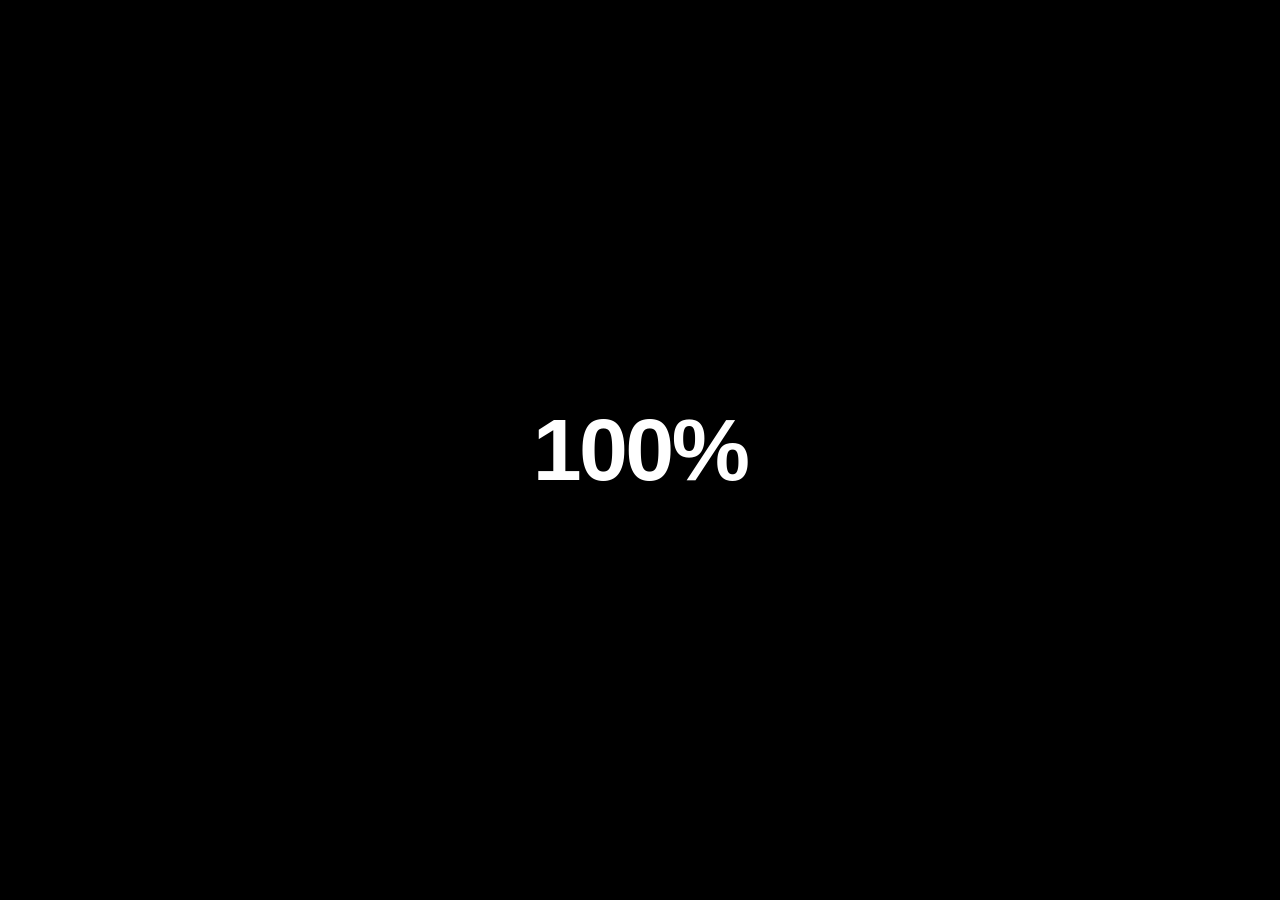
==== index.html @ 50e31d71 "Mappa costellazione: nome al centro + linee dritte (stile Paganelli, ma rosso su bianco) Via le saet" ====
<!DOCTYPE html>
<html lang="it">
<head>
    <meta charset="UTF-8">
    <meta name="viewport" content="width=device-width, initial-scale=1.0">
    <title>Valerio Francini — Regista (+o-)</title>
    <meta name="description" content="Valerio Francini — regista (+o-)">
    <meta name="author" content="Valerio Francini">
    <meta name="google-site-verification" content="8TPu9gg0Bu6zsrIQKWYkJ2bd86e3E5L8zh_U75htkX8">

    <!-- STAGING: rimuovere questa riga al go-live sul dominio -->
    <meta name="robots" content="noindex">

    <!-- Open Graph / Social -->
    <meta property="og:type" content="website">
    <meta property="og:url" content="https://valeriofrancini.it/">
    <meta property="og:title" content="Valerio Francini — Regista (+o-)">
    <meta property="og:description" content="Regista (+o-)">
    <meta property="og:image" content="https://valeriofrancini.it/images/valerio-francini-portrait-1.jpg">
    <meta name="twitter:card" content="summary_large_image">

    <link rel="icon" href="images/Favicon_Emoji_VF.png" type="image/png">
    <link rel="stylesheet" href="assets/map.css">

    <!-- Dati strutturati per motori di ricerca e AI -->
    <script type="application/ld+json">
    {
      "@context": "https://schema.org",
      "@graph": [
        {
          "@type": "WebSite",
          "@id": "https://valeriofrancini.it/#website",
          "url": "https://valeriofrancini.it/",
          "name": "Valerio Francini",
          "inLanguage": ["it", "en"],
          "about": { "@id": "https://valeriofrancini.it/#person" }
        },
        {
          "@type": "Person",
          "@id": "https://valeriofrancini.it/#person",
          "name": "Valerio Francini",
          "url": "https://valeriofrancini.it/",
          "mainEntityOfPage": "https://valeriofrancini.it/chi-sono/",
          "image": "https://valeriofrancini.it/images/ValerioFrancini/ValerioFrancini_PP.jpg",
          "jobTitle": ["Regista", "Sceneggiatore", "Film Director", "Screenwriter"],
          "description": "Regista e sceneggiatore indipendente romano, voce del cinema underground italiano. Scrive e dirige music video e cortometraggi, spesso girati in pellicola 16mm e Super8. Independent underground filmmaker based in Rome, Italy.",
          "homeLocation": { "@type": "Place", "name": "Roma, Italia" },
          "nationality": { "@type": "Country", "name": "Italia" },
          "knowsAbout": [
            "Cinema indipendente",
            "Cinema underground",
            "Independent filmmaking",
            "Music video",
            "Cortometraggi",
            "Short films",
            "Pellicola 16mm",
            "Super8",
            "Fotografia analogica",
            "Sceneggiatura",
            "Filosofia"
          ],
          "award": [
            "Best Rock Video — Europe Music Video Awards 2025 (MASKARA)",
            "Official Selection — Toronto International Music Video Festival 2025",
            "Official Selection — Tokyo International Short Film Festival 2025",
            "Official Selection — Roma Short Film Festival 2025",
            "Fuoricampo Cinema Giovane FilmFest 2017"
          ],
          "sameAs": [
            "https://www.imdb.com/name/nm18378315/",
            "https://instagram.com/vxly.ps",
            "https://www.vogue.com/photovogue/photographers/254090",
            "https://we.directory/valeriofrancini"
          ],
          "email": "mailto:vxly.ps@gmail.com"
        },
        {
          "@type": "VideoObject",
          "@id": "https://valeriofrancini.it/#maskara",
          "name": "MASKARA — Ycon Ydol",
          "description": "Music video girato interamente in pellicola 16mm e Super8. Best Rock Video agli Europe Music Video Awards 2025. Regia di Valerio Francini e Davide Paganelli.",
          "genre": "Music video",
          "inLanguage": "it",
          "uploadDate": "2024-09-23",
          "thumbnailUrl": "https://i.ytimg.com/vi/Jr6r6PKVDSw/hqdefault.jpg",
          "contentUrl": "https://www.youtube.com/watch?v=Jr6r6PKVDSw",
          "embedUrl": "https://www.youtube.com/embed/Jr6r6PKVDSw",
          "sameAs": "https://www.imdb.com/it/title/tt41511262/",
          "director": [
            { "@id": "https://valeriofrancini.it/#person" },
            { "@type": "Person", "name": "Davide Paganelli" }
          ]
        },
        {
          "@type": "VideoObject",
          "@id": "https://valeriofrancini.it/#scatola-rossa",
          "name": "SCATOLA ROSSA",
          "description": "Music video (2019). Regia di Valerio Francini, Gabriella Ripamonti e Davide Paganelli.",
          "genre": "Music video",
          "inLanguage": "it",
          "dateCreated": "2019",
          "uploadDate": "2025-11-11",
          "thumbnailUrl": "https://i.ytimg.com/vi/hdT2mZ8Vq8o/hqdefault.jpg",
          "contentUrl": "https://www.youtube.com/watch?v=hdT2mZ8Vq8o",
          "embedUrl": "https://www.youtube.com/embed/hdT2mZ8Vq8o",
          "director": [
            { "@id": "https://valeriofrancini.it/#person" },
            { "@type": "Person", "name": "Gabriella Ripamonti" },
            { "@type": "Person", "name": "Davide Paganelli" }
          ]
        },
        {
          "@type": "VideoObject",
          "@id": "https://valeriofrancini.it/#verra-la-morte",
          "name": "VERRÀ LA MORTE",
          "description": "Experimental short film. Regia di Valerio Francini e Davide Paganelli.",
          "genre": "Experimental short film",
          "inLanguage": "it",
          "uploadDate": "2023-10-17",
          "thumbnailUrl": "https://i.ytimg.com/vi/Oc6n8Mp8Mww/hqdefault.jpg",
          "contentUrl": "https://www.youtube.com/watch?v=Oc6n8Mp8Mww",
          "embedUrl": "https://www.youtube.com/embed/Oc6n8Mp8Mww",
          "director": [
            { "@id": "https://valeriofrancini.it/#person" },
            { "@type": "Person", "name": "Davide Paganelli" }
          ]
        },
        {
          "@type": "VideoObject",
          "@id": "https://valeriofrancini.it/#sei-solo",
          "name": "SEI SOLO",
          "description": "Cortometraggio (2019) scritto e diretto da Valerio Francini.",
          "genre": "Short film",
          "inLanguage": "it",
          "dateCreated": "2019",
          "uploadDate": "2025-11-11",
          "thumbnailUrl": "https://i.ytimg.com/vi/-MMFzP4GWtA/hqdefault.jpg",
          "contentUrl": "https://www.youtube.com/watch?v=-MMFzP4GWtA",
          "embedUrl": "https://www.youtube.com/embed/-MMFzP4GWtA",
          "director": { "@id": "https://valeriofrancini.it/#person" }
        }
      ]
    }
    </script>
</head>
<body>

<canvas id="bg"></canvas>

<a id="dvd-link" href="chi-sono/">
    <img id="dvd-image" src="images/ValerioFrancini/VF.png" alt="Valerio Francini">
</a>

<div class="node toggle" id="n-root">/ valerio francini</div>
<div id="sub">// regista (+o-)</div>

<a class="node" id="n-about" href="chi-sono/">/ about</a>
<div class="node toggle" id="n-video">/ video</div>
<a class="node" id="n-photo" href="photo/">/ photo</a>
<div class="node toggle" id="n-premi">/ premi</div>

<a class="node kid" id="n-maskara" href="maskara/">/ maskara</a>
<a class="node kid" id="n-scatola" href="scatola-rossa/">/ scatola rossa</a>
<a class="node kid" id="n-verra" href="verra-la-morte/">/ verr&agrave; la morte</a>
<a class="node kid" id="n-seisolo" href="sei-solo/">/ sei solo</a>

<a class="node kid award" id="p-emva" href="https://www.emusicawards.eu/blogall/winners-of-season-20/" target="_blank" rel="noopener">
    <img src="images/laurel/emva-2025.png" alt=""> emva 2025 &mdash; best rock video</a>
<a class="node kid award" id="p-timvf" href="https://www.imdb.com/it/event/ev0039635/2025/1/" target="_blank" rel="noopener">
    <img src="images/laurel/timvf-2025.png" alt=""> toronto imvf 2025</a>
<a class="node kid award" id="p-tisff" href="https://www.tokyoshortfilmfest.com/post/maskara-yconydol-valerio-francini-davide-paganelli" target="_blank" rel="noopener">
    <img src="images/laurel/tisff-2025.png" alt=""> tokyo isff 2025</a>
<span class="node kid award" id="p-roma">
    <img src="images/laurel/roma-sff-2025.png" alt=""> roma sff 2025</span>
<a class="node kid award" id="p-fuori" href="https://www.fuoricampofilmfest.com/news" target="_blank" rel="noopener">
    <img src="images/laurel/FuoricampoFilmFest_ValerioFrancini.png" alt=""> fuoricampo 2017</a>
<a class="node kid award" id="p-photovogue" href="https://www.vogue.com/photovogue/photographers/254090" target="_blank" rel="noopener">
    <img src="images/laurel/photovogue.svg" alt=""> photovogue</a>
<a class="node kid award" id="p-wedir" href="https://we.directory/valeriofrancini" target="_blank" rel="noopener">
    <img src="images/laurel/we-directory.svg" alt=""> we directory</a>

<footer id="credit">
    <div id="credit-left">
        <span>/ &copy;2026 valeriofrancini.it ⭐️🧑🏼‍💻🦈 &mdash; roma</span>
        <span id="credit-inspo">website inspired by the crazy mind of <a href="https://caroljpeg.github.io/Andrea_Martinelli/" target="_blank" rel="noopener">andrea martinelli</a></span>
    </div>
    <nav id="credit-contacts">
        <a href="mailto:vxly.ps@gmail.com">/ scrivimi</a>
        <a href="https://instagram.com/vxly.ps" target="_blank" rel="noopener">/ instagram</a>
        <a href="https://www.imdb.com/name/nm18378315/" target="_blank" rel="noopener">/ imdb</a>
    </nav>
</footer>

<noscript>
  <div style="position:relative; z-index:5; padding:12vh 10vw; background:#fff; color:#E30613;">
    <p>Valerio Francini &egrave; un regista e sceneggiatore indipendente romano. Gira in pellicola: 16mm e Super8.</p>
    <ul>
      <li><a href="chi-sono/">/ about</a></li>
      <li><a href="maskara/">/ maskara &mdash; music video, 16mm + super8</a></li>
      <li><a href="scatola-rossa/">/ scatola rossa &mdash; music video</a></li>
      <li><a href="verra-la-morte/">/ verr&agrave; la morte &mdash; experimental short</a></li>
      <li><a href="sei-solo/">/ sei solo &mdash; cortometraggio</a></li>
      <li><a href="photo/">/ photo</a></li>
      <li><a href="mailto:vxly.ps@gmail.com">/ scrivimi</a></li>
      <li><a href="https://instagram.com/vxly.ps">/ instagram</a></li>
      <li><a href="https://www.imdb.com/name/nm18378315/">/ imdb</a></li>
    </ul>
  </div>
</noscript>

<script src="assets/intro.js"></script>
<script src="assets/script.js"></script>
<script src="assets/map.js"></script>
</body>
</html>
---- assets/map.css ----
/* =========================================================
   VALERIO FRANCINI — LA MAPPA
   rosso su bianco. rami = fulmini (linee spezzate, 1px).
   (candidatura-borotalco usa ancora assets/style.css)
   ========================================================= */

:root {
    --red: #E30613;
    --bg: #ffffff;
}

*, *::before, *::after { box-sizing: border-box; }

html, body {
    margin: 0;
    padding: 0;
    height: 100%;
    overflow: hidden;
    background: var(--bg);
    cursor: text;
    font-family: 'Helvetica Neue', Helvetica, Arial, sans-serif;
    font-size: 100%;
    text-transform: uppercase;
}

::selection { background: var(--red); color: #fff; }

a {
    color: var(--red);
    text-decoration: none;
    cursor: text;
}

/* --- CANVAS (fulmini) --- */
#bg {
    position: fixed;
    inset: 0;
    width: 100%;
    height: 100%;
    z-index: 0;
    display: block;
}

/* --- NODI --- */
.node {
    position: absolute;
    z-index: 2;
    color: var(--red);
    font-size: 16px;
    line-height: 1.3;
    white-space: nowrap;
    -webkit-user-select: none;
    user-select: none;
}

.node:hover {
    background: var(--red);
    color: #fff;
    text-decoration: underline;
}
.toggle { cursor: pointer; }

/* nome al centro (come Paganelli), sottotitolo sotto */
#n-root {
    top: 50%;
    left: 50%;
    transform: translate(-50%, -50%);
    text-decoration: underline;
    cursor: pointer;
}
#sub {
    position: absolute;
    top: calc(50% + 16px);
    left: 50%;
    transform: translateX(-50%);
    z-index: 2;
    color: var(--red);
    font-size: 11px;
    text-transform: none;
    white-space: nowrap;
}

.node.hidden { display: none; }

/* sezioni sparse attorno al nome */
#n-about { top: 22vh; left: 16vw; }
#n-video { top: 19vh; left: 64vw; }
#n-photo { top: 50vh; left: 83vw; }
#n-premi { top: 70vh; left: 14vw; }

/* figli (nascosti finché non si apre il ramo) */
.kid { display: none; }
.kid.on { display: block; }

/* rami video: cluster a destra, vicino a VIDEO */
#n-maskara { top: 9vh;  left: 70vw; }
#n-scatola { top: 14vh; left: 76vw; }
#n-verra   { top: 28vh; left: 71vw; }
#n-seisolo { top: 33vh; left: 77vw; }

/* righe premio: logo affianco al nome, colonna in basso a sinistra */
.award {
    display: none;
    left: 26vw;
    font-size: 13px;
}
.award.on { display: flex; align-items: center; gap: 9px; }
.award img { height: 24px; width: auto; display: block; }
.award:hover { background: var(--red); color: #fff; }

#p-emva       { top: 56vh; }
#p-timvf      { top: 61vh; }
#p-tisff      { top: 66vh; }
#p-roma       { top: 71vh; }
#p-fuori      { top: 76vh; }
#p-photovogue { top: 81vh; }
#p-wedir      { top: 86vh; }

/* --- FOOTER HOME --- */
#credit {
    position: fixed;
    bottom: 2.5vh;
    left: 5vw;
    right: 5vw;
    z-index: 2;
    display: flex;
    justify-content: space-between;
    align-items: flex-end;
    gap: 2em;
    color: var(--red);
    font-size: 11px;
    text-transform: none;
}
#credit-left { display: flex; flex-direction: column; gap: 3px; }
#credit-inspo a { text-decoration: underline; }
#credit-contacts { display: flex; gap: 16px; text-transform: uppercase; }
#credit-contacts a:hover { background: var(--red); color: #fff; text-decoration: underline; }

/* --- VF CHE RIMBALZA --- */
#dvd-link {
    position: fixed;
    top: 0;
    left: 0;
    z-index: 1;
    display: block;
    width: 84px;
    will-change: transform;
}
#dvd-link img { width: 100%; display: block; }

/* =========================================================
   PAGINE INTERNE (about, progetti, photo, 404)
   ========================================================= */

.home-link {
    position: absolute;
    top: 6vh;
    left: 5vw;
    z-index: 3;
    color: var(--red);
    font-size: 16px;
    text-decoration: underline;
}
.home-link:hover { background: var(--red); color: #fff; }

/* --- ABOUT --- */
body.about { overflow: auto; }

.about-wrap {
    position: relative;
    z-index: 2;
    max-width: 1080px;
    margin: 16vh auto 4vh;
    padding: 0 5vw;
}
.about-label { font-size: 16px; margin: 0 0 26px; }

.about-grid {
    display: flex;
    gap: 6vw;
    align-items: flex-start;
}
.about-text {
    flex: 1.5;
    color: var(--red);
    text-align: justify;
    font-size: 19px;
    line-height: 1.55;
}
.about-photo-col { flex: 1; max-width: 340px; }
.about-photo {
    width: 100%;
    display: block;
    border: 1px solid var(--red);
}
.about-photo-cap {
    margin-top: 8px;
    font-size: 11px;
    text-transform: none;
    color: var(--red);
}

.hl { background: var(--red); color: #fff; text-decoration: underline; }
a.hl:hover { color: #fff; }

.about-laurels {
    display: flex;
    gap: 20px;
    align-items: center;
    flex-wrap: wrap;
    margin: 5vh 0 3vh;
}
.about-laurels img { height: 34px; width: auto; display: block; }

.about-contacts { display: flex; gap: 18px; flex-wrap: wrap; }
.about-contacts a { color: var(--red); font-size: 13px; }
.about-contacts a:hover { background: var(--red); color: #fff; text-decoration: underline; }

/* --- PAGINE PROGETTO --- */
body.page { overflow: auto; }

.page-wrap {
    position: relative;
    z-index: 2;
    max-width: 900px;
    margin: 16vh auto 8vh;
    padding: 0 5vw;
    color: var(--red);
}

.ptitle { font-size: 24px; font-weight: normal; margin: 0 0 10px; }
.pmeta  { font-size: 13px; margin: 0 0 14px; line-height: 1.5; }

.pawards {
    display: flex;
    flex-wrap: wrap;
    gap: 18px 26px;
    align-items: center;
    margin: 0 0 8px;
}
.pawards a, .pawards span {
    display: flex;
    align-items: center;
    gap: 9px;
    font-size: 12px;
    color: var(--red);
}
.pawards a:hover { background: var(--red); color: #fff; }
.pawards img { height: 30px; width: auto; display: block; }

.pdesc {
    font-size: 15px;
    line-height: 1.6;
    text-transform: none;
    max-width: 62ch;
    margin: 26px 0 0;
}

.yt-lite {
    position: relative;
    display: block;
    width: 100%;
    aspect-ratio: 16 / 9;
    margin: 26px 0;
    padding: 0;
    border: 1px solid var(--red);
    background: #000;
    cursor: pointer;
}
.yt-lite img { width: 100%; height: 100%; object-fit: cover; display: block; opacity: 0.92; }
.yt-lite-play {
    position: absolute;
    top: 50%;
    left: 50%;
    transform: translate(-50%, -50%);
    width: 0;
    height: 0;
    border-left: 28px solid var(--red);
    border-top: 17px solid transparent;
    border-bottom: 17px solid transparent;
}
.page-wrap iframe {
    width: 100%;
    aspect-ratio: 16 / 9;
    border: 1px solid var(--red);
    display: block;
    margin: 26px 0;
}

.back { font-size: 13px; text-decoration: underline; }
.back:hover { background: var(--red); color: #fff; }

/* --- PHOTO --- */
body.photo { overflow: auto; }

.photo-wrap {
    position: relative;
    z-index: 2;
    margin: 16vh 5vw 8vh;
    color: var(--red);
}
.photo-head { font-size: 16px; margin: 0 0 26px; }

/* griglia ordinata: celle uguali, quadrate, allineate */
.gallery {
    display: grid;
    grid-template-columns: repeat(3, 1fr);
    gap: 12px;
}
.gallery figure {
    position: relative;
    margin: 0;
    border: 1px solid var(--red);
    overflow: hidden;
}
.gallery img {
    width: 100%;
    aspect-ratio: 1 / 1;
    object-fit: cover;
    display: block;
}
.gallery figcaption {
    position: absolute;
    left: 0;
    right: 0;
    bottom: 0;
    padding: 8px 10px;
    font-size: 11px;
    text-transform: none;
    color: #fff;
    background: var(--red);
    opacity: 0;
    transition: opacity 0.2s ease;
}
.gallery figure:hover figcaption { opacity: 1; }

/* frame placeholder finché non ci sono foto — stesse celle della griglia */
.frame-ph {
    aspect-ratio: 1 / 1;
    border: 1px solid var(--red);
    background: repeating-linear-gradient(
        45deg, transparent, transparent 9px,
        rgba(227,6,19,0.06) 9px, rgba(227,6,19,0.06) 18px);
    display: flex;
    align-items: center;
    justify-content: center;
    color: var(--red);
    font-size: 11px;
}

/* --- MOBILE --- */
@media (max-width: 760px) {
    .node { font-size: 13px; }
    .home-link { font-size: 14px; }

    /* nome un po' più in alto per lasciare spazio ai premi sotto */
    #n-root { top: 40%; }
    #sub { top: calc(40% + 15px); }

    #n-about { top: 17vh; left: 8vw; }
    #n-video { top: 12vh; left: 58vw; }
    #n-photo { top: 45vh; left: 62vw; }
    #n-premi { top: 56vh; left: 6vw; }

    #n-maskara { top: 3vh;  left: 54vw; }
    #n-scatola { top: 8vh;  left: 63vw; }
    #n-verra   { top: 23vh; left: 56vw; }
    #n-seisolo { top: 28vh; left: 65vw; }

    .award { left: 22vw; font-size: 11px; gap: 6px; }
    .award img { height: 18px; }
    #p-emva       { top: 51vh; }
    #p-timvf      { top: 56vh; }
    #p-tisff      { top: 61vh; }
    #p-roma       { top: 66vh; }
    #p-fuori      { top: 71vh; }
    #p-photovogue { top: 76vh; }
    #p-wedir      { top: 81vh; }

    #dvd-link { width: 56px; }

    #credit {
        flex-direction: column;
        align-items: flex-start;
        gap: 10px;
        bottom: 2vh;
    }

    .about-grid { flex-direction: column; gap: 4vh; }
    .about-photo-col { max-width: 260px; }
    .about-text { font-size: 16px; }
    .about-laurels img { height: 26px; }

    .page-wrap { margin: 14vh auto 8vh; }
    .ptitle { font-size: 20px; }

    .photo-wrap { margin: 13vh 5vw 8vh; }
    .gallery { grid-template-columns: repeat(2, 1fr); gap: 8px; }
}
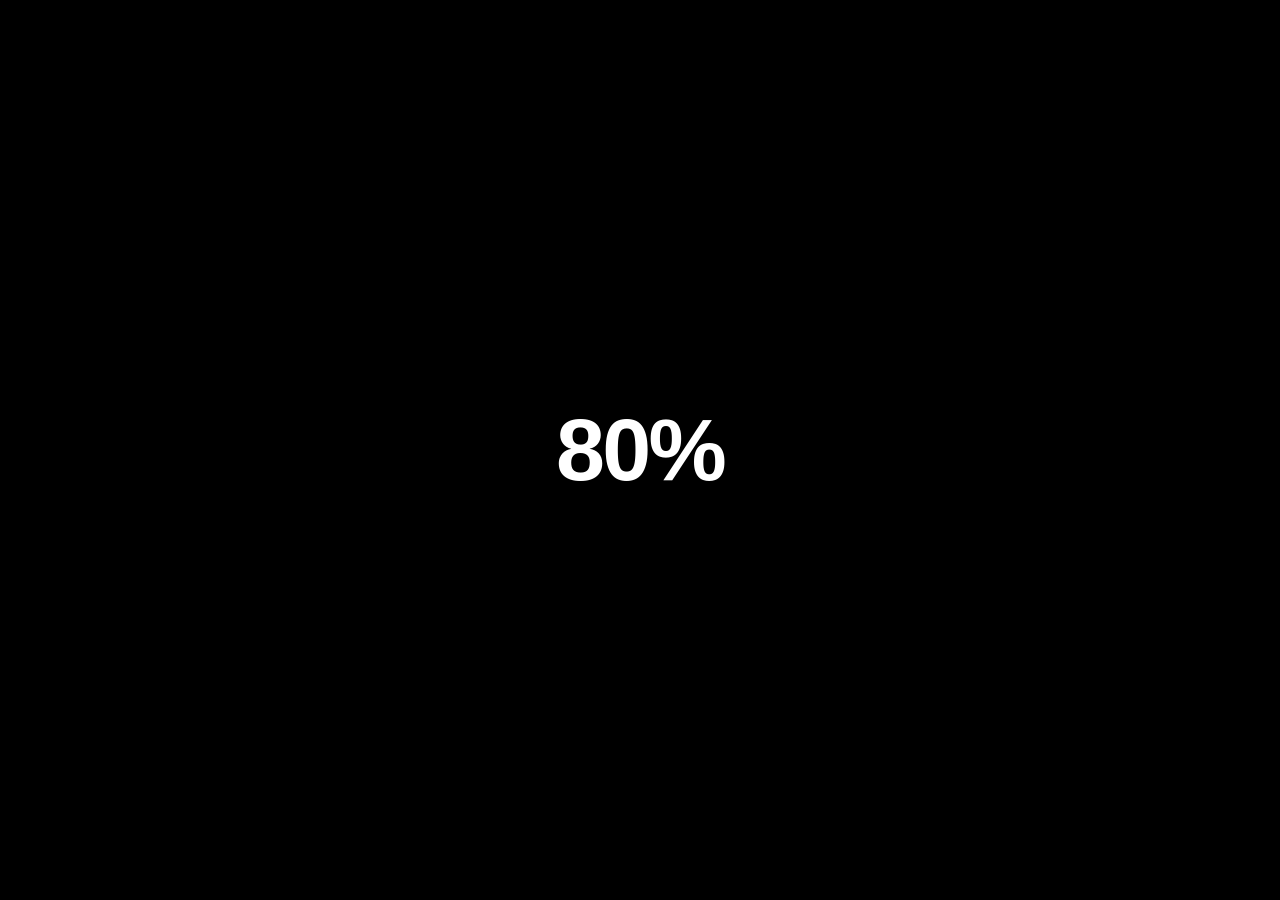
==== commit 8a7146f6: "About alla Paganelli, slideshow photo, contacts, SEO/LLM boost, favicon 🙃 - Via la sezione Music (pe" ====
--- a/index.html
+++ b/index.html
@@ -19,7 +19,7 @@
     <meta property="og:image" content="https://valeriofrancini.it/images/valerio-francini-portrait-1.jpg">
     <meta name="twitter:card" content="summary_large_image">
 
-    <link rel="icon" href="images/Favicon_Emoji_VF.png" type="image/png">
+    <link rel="icon" href="images/favicon-upsidedown.png" type="image/png">
     <link rel="stylesheet" href="assets/map.css">
 
     <!-- Dati strutturati per motori di ricerca e AI -->
@@ -143,7 +143,7 @@
     }
     </script>
 </head>
-<body>
+<body class="home">
 
 <canvas id="bg"></canvas>
 
@@ -151,18 +151,20 @@
     <img id="dvd-image" src="images/ValerioFrancini/VF.png" alt="Valerio Francini">
 </a>
 
+<main id="map">
 <div class="node toggle" id="n-root">/ valerio francini</div>
 <div id="sub">// regista (+o-)</div>
 
 <a class="node" id="n-about" href="chi-sono/">/ about</a>
 <div class="node toggle" id="n-video">/ video</div>
 <a class="node" id="n-photo" href="photo/">/ photo</a>
-<div class="node toggle" id="n-premi">/ premi</div>
-
-<a class="node kid" id="n-maskara" href="maskara/">/ maskara</a>
-<a class="node kid" id="n-scatola" href="scatola-rossa/">/ scatola rossa</a>
-<a class="node kid" id="n-verra" href="verra-la-morte/">/ verr&agrave; la morte</a>
-<a class="node kid" id="n-seisolo" href="sei-solo/">/ sei solo</a>
+<div class="node toggle" id="n-awards">/ awards</div>
+<div class="node toggle" id="n-contacts">/ contacts</div>
+
+<a class="node kid vkid" id="n-maskara" href="maskara/">/ maskara</a>
+<a class="node kid vkid" id="n-scatola" href="scatola-rossa/">/ scatola rossa</a>
+<a class="node kid vkid" id="n-verra" href="verra-la-morte/">/ verr&agrave; la morte</a>
+<a class="node kid vkid" id="n-seisolo" href="sei-solo/">/ sei solo</a>
 
 <a class="node kid award" id="p-emva" href="https://www.emusicawards.eu/blogall/winners-of-season-20/" target="_blank" rel="noopener">
     <img src="images/laurel/emva-2025.png" alt=""> emva 2025 &mdash; best rock video</a>
@@ -174,20 +176,18 @@
     <img src="images/laurel/roma-sff-2025.png" alt=""> roma sff 2025</span>
 <a class="node kid award" id="p-fuori" href="https://www.fuoricampofilmfest.com/news" target="_blank" rel="noopener">
     <img src="images/laurel/FuoricampoFilmFest_ValerioFrancini.png" alt=""> fuoricampo 2017</a>
-<a class="node kid award" id="p-photovogue" href="https://www.vogue.com/photovogue/photographers/254090" target="_blank" rel="noopener">
-    <img src="images/laurel/photovogue.svg" alt=""> photovogue</a>
-<a class="node kid award" id="p-wedir" href="https://we.directory/valeriofrancini" target="_blank" rel="noopener">
-    <img src="images/laurel/we-directory.svg" alt=""> we directory</a>
-
-<footer id="credit">
-    <div id="credit-left">
-        <span>/ &copy;2026 valeriofrancini.it ⭐️🧑🏼‍💻🦈 &mdash; roma</span>
-        <span id="credit-inspo">website inspired by the crazy mind of <a href="https://caroljpeg.github.io/Andrea_Martinelli/" target="_blank" rel="noopener">andrea martinelli</a></span>
-    </div>
-    <nav id="credit-contacts">
-        <a href="mailto:vxly.ps@gmail.com">/ scrivimi</a>
+
+<a class="node kid ckid" id="c-email" href="mailto:vxly.ps@gmail.com">/ text me</a>
+<a class="node kid ckid" id="c-ig" href="https://instagram.com/vxly.ps" target="_blank" rel="noopener">/ instagram</a>
+<a class="node kid ckid" id="c-imdb" href="https://www.imdb.com/name/nm18378315/" target="_blank" rel="noopener">/ imdb</a>
+</main>
+
+<footer class="site-footer home-footer">
+    <div class="foot-credit">/ &copy;2026 valeriofrancini.it ⭐️🧑🏼‍💻🦈 &mdash; roma &middot; website inspired by the crazy mind of <a href="https://caroljpeg.github.io/Andrea_Martinelli/" target="_blank" rel="noopener">andrea martinelli</a></div>
+    <nav class="foot-contacts">
+        <a href="mailto:vxly.ps@gmail.com">/ text me</a>
         <a href="https://instagram.com/vxly.ps" target="_blank" rel="noopener">/ instagram</a>
-        <a href="https://www.imdb.com/name/nm18378315/" target="_blank" rel="noopener">/ imdb</a>
+        <a class="foot-imdb" href="https://www.imdb.com/name/nm18378315/" target="_blank" rel="noopener" title="IMDb"><img src="images/logos/imdb.svg" alt="IMDb"></a>
     </nav>
 </footer>
 
@@ -201,7 +201,7 @@
       <li><a href="verra-la-morte/">/ verr&agrave; la morte &mdash; experimental short</a></li>
       <li><a href="sei-solo/">/ sei solo &mdash; cortometraggio</a></li>
       <li><a href="photo/">/ photo</a></li>
-      <li><a href="mailto:vxly.ps@gmail.com">/ scrivimi</a></li>
+      <li><a href="mailto:vxly.ps@gmail.com">/ text me</a></li>
       <li><a href="https://instagram.com/vxly.ps">/ instagram</a></li>
       <li><a href="https://www.imdb.com/name/nm18378315/">/ imdb</a></li>
     </ul>
--- a/assets/map.css
+++ b/assets/map.css
@@ -1,6 +1,8 @@
 /* =========================================================
    VALERIO FRANCINI — LA MAPPA
-   rosso su bianco. rami = fulmini (linee spezzate, 1px).
+   Nome al centro (come Paganelli), rami che partono dal
+   centro del nome. Rosso su bianco.
+   Desktop: costellazione. Mobile: lista pulita.
    (candidatura-borotalco usa ancora assets/style.css)
    ========================================================= */
 
@@ -15,23 +17,22 @@
     margin: 0;
     padding: 0;
     height: 100%;
-    overflow: hidden;
     background: var(--bg);
     cursor: text;
     font-family: 'Helvetica Neue', Helvetica, Arial, sans-serif;
     font-size: 100%;
     text-transform: uppercase;
 }
+body.home { overflow: hidden; }
 
 ::selection { background: var(--red); color: #fff; }
 
-a {
-    color: var(--red);
-    text-decoration: none;
-    cursor: text;
-}
-
-/* --- CANVAS (fulmini) --- */
+a { color: var(--red); text-decoration: none; }
+
+/* la manina deve comparire SEMPRE su tutto ciò che si clicca */
+a, button, .toggle, .yt-lite { cursor: pointer; }
+
+/* --- CANVAS (rami) --- */
 #bg {
     position: fixed;
     inset: 0;
@@ -52,15 +53,10 @@
     -webkit-user-select: none;
     user-select: none;
 }
-
-.node:hover {
-    background: var(--red);
-    color: #fff;
-    text-decoration: underline;
-}
+.node:hover { background: var(--red); color: #fff; text-decoration: underline; }
 .toggle { cursor: pointer; }
 
-/* nome al centro (come Paganelli), sottotitolo sotto */
+/* nome al centro, sottotitolo sotto */
 #n-root {
     top: 50%;
     left: 50%;
@@ -83,64 +79,82 @@
 .node.hidden { display: none; }
 
 /* sezioni sparse attorno al nome */
-#n-about { top: 22vh; left: 16vw; }
-#n-video { top: 19vh; left: 64vw; }
-#n-photo { top: 50vh; left: 83vw; }
-#n-premi { top: 70vh; left: 14vw; }
+#n-about    { top: 20vh; left: 15vw; }
+#n-video    { top: 20vh; left: 66vw; }
+#n-photo    { top: 44vh; left: 84vw; }
+#n-awards   { top: 72vh; left: 14vw; }
+#n-contacts { top: 70vh; left: 70vw; }
 
 /* figli (nascosti finché non si apre il ramo) */
 .kid { display: none; }
 .kid.on { display: block; }
 
-/* rami video: cluster a destra, vicino a VIDEO */
-#n-maskara { top: 9vh;  left: 70vw; }
-#n-scatola { top: 14vh; left: 76vw; }
+/* rami video: cluster in alto a destra */
+#n-maskara { top: 8vh;  left: 70vw; }
+#n-scatola { top: 13vh; left: 77vw; }
 #n-verra   { top: 28vh; left: 71vw; }
-#n-seisolo { top: 33vh; left: 77vw; }
-
-/* righe premio: logo affianco al nome, colonna in basso a sinistra */
-.award {
-    display: none;
-    left: 26vw;
-    font-size: 13px;
-}
+#n-seisolo { top: 33vh; left: 78vw; }
+
+/* righe award: logo affianco al nome, colonna in basso */
+.award { display: none; left: 26vw; font-size: 13px; }
 .award.on { display: flex; align-items: center; gap: 9px; }
 .award img { height: 24px; width: auto; display: block; }
 .award:hover { background: var(--red); color: #fff; }
 
-#p-emva       { top: 56vh; }
-#p-timvf      { top: 61vh; }
-#p-tisff      { top: 66vh; }
-#p-roma       { top: 71vh; }
-#p-fuori      { top: 76vh; }
-#p-photovogue { top: 81vh; }
-#p-wedir      { top: 86vh; }
-
-/* --- FOOTER HOME --- */
-#credit {
+#p-emva  { top: 56vh; }
+#p-timvf { top: 62vh; }
+#p-tisff { top: 68vh; }
+#p-roma  { top: 74vh; }
+#p-fuori { top: 80vh; }
+
+/* rami contacts: scaletta in basso a destra (come i g di paganelli) */
+#c-email { top: 78vh; left: 72vw; }
+#c-ig    { top: 83vh; left: 75vw; }
+#c-imdb  { top: 88vh; left: 78vw; }
+
+/* =========================================================
+   FOOTER (in tutte le pagine)
+   ========================================================= */
+.site-footer {
+    color: var(--red);
+    font-size: 11px;
+    text-transform: none;
+    display: flex;
+    justify-content: space-between;
+    align-items: center;
+    gap: 1.5em;
+}
+.foot-credit {
+    line-height: 1.4;
+    white-space: nowrap;              /* sempre su UNA riga */
+    font-size: clamp(7.5px, 1.5vw, 11px);
+}
+.foot-credit a { text-decoration: underline; }
+.foot-contacts { display: flex; align-items: center; gap: 16px; text-transform: uppercase; flex-shrink: 0; }
+.foot-contacts a { color: var(--red); }
+.foot-contacts a:hover { background: var(--red); color: #fff; text-decoration: underline; }
+.foot-imdb { display: inline-flex; align-items: center; line-height: 0; }
+.foot-imdb img { height: 13px; width: auto; display: block; }
+
+/* variante home: sovrimpressa in basso */
+.home-footer {
     position: fixed;
-    bottom: 2.5vh;
     left: 5vw;
     right: 5vw;
+    bottom: 2.5vh;
     z-index: 2;
-    display: flex;
-    justify-content: space-between;
-    align-items: flex-end;
-    gap: 2em;
-    color: var(--red);
-    font-size: 11px;
-    text-transform: none;
-}
-#credit-left { display: flex; flex-direction: column; gap: 3px; }
-#credit-inspo a { text-decoration: underline; }
-#credit-contacts { display: flex; gap: 16px; text-transform: uppercase; }
-#credit-contacts a:hover { background: var(--red); color: #fff; text-decoration: underline; }
+}
+/* variante pagine interne: in fondo al contenuto */
+.page-footer {
+    margin: 8vh 5vw 3vh;
+    padding-top: 2.2vh;
+    border-top: 1px solid rgba(227, 6, 19, 0.25);
+}
 
 /* --- VF CHE RIMBALZA --- */
 #dvd-link {
     position: fixed;
-    top: 0;
-    left: 0;
+    top: 0; left: 0;
     z-index: 1;
     display: block;
     width: 84px;
@@ -149,9 +163,8 @@
 #dvd-link img { width: 100%; display: block; }
 
 /* =========================================================
-   PAGINE INTERNE (about, progetti, photo, 404)
+   PAGINE INTERNE
    ========================================================= */
-
 .home-link {
     position: absolute;
     top: 6vh;
@@ -163,58 +176,43 @@
 }
 .home-link:hover { background: var(--red); color: #fff; }
 
-/* --- ABOUT --- */
-body.about { overflow: auto; }
-
-.about-wrap {
-    position: relative;
-    z-index: 2;
-    max-width: 1080px;
-    margin: 16vh auto 4vh;
-    padding: 0 5vw;
-}
-.about-label { font-size: 16px; margin: 0 0 26px; }
-
-.about-grid {
-    display: flex;
-    gap: 6vw;
-    align-items: flex-start;
-}
-.about-text {
-    flex: 1.5;
+/* --- ABOUT (come la about di davidepaganelli.it) --- */
+body.about { overflow: hidden; }
+
+#profile {
+    position: absolute;
+    top: 18vh;
+    left: 20vw;
+    width: 60vw;
+    height: 66vh;
+    overflow: auto;
+    z-index: 1;
     color: var(--red);
     text-align: justify;
-    font-size: 19px;
-    line-height: 1.55;
-}
-.about-photo-col { flex: 1; max-width: 340px; }
-.about-photo {
-    width: 100%;
-    display: block;
-    border: 1px solid var(--red);
-}
-.about-photo-cap {
-    margin-top: 8px;
-    font-size: 11px;
-    text-transform: none;
-    color: var(--red);
-}
+    text-indent: 5vw;
+    font-size: 17px;
+    line-height: 1.6;
+}
+#profile::-webkit-scrollbar { display: none; }
+#profile p { margin: 0 0 2.2vh; }
+#profile em { font-style: italic; }
 
 .hl { background: var(--red); color: #fff; text-decoration: underline; }
 a.hl:hover { color: #fff; }
 
+#profile .say-hi { margin-top: 4vh; text-indent: 0; }
+#profile .say-hi a { text-decoration: underline; margin-right: 20px; }
+#profile .say-hi a:hover { background: var(--red); color: #fff; }
+
 .about-laurels {
     display: flex;
     gap: 20px;
     align-items: center;
     flex-wrap: wrap;
-    margin: 5vh 0 3vh;
-}
-.about-laurels img { height: 34px; width: auto; display: block; }
-
-.about-contacts { display: flex; gap: 18px; flex-wrap: wrap; }
-.about-contacts a { color: var(--red); font-size: 13px; }
-.about-contacts a:hover { background: var(--red); color: #fff; text-decoration: underline; }
+    margin: 4vh 0 1vh;
+    text-indent: 0;
+}
+.about-laurels img { height: 32px; width: auto; display: block; }
 
 /* --- PAGINE PROGETTO --- */
 body.page { overflow: auto; }
@@ -223,11 +221,10 @@
     position: relative;
     z-index: 2;
     max-width: 900px;
-    margin: 16vh auto 8vh;
+    margin: 16vh auto 0;
     padding: 0 5vw;
     color: var(--red);
 }
-
 .ptitle { font-size: 24px; font-weight: normal; margin: 0 0 10px; }
 .pmeta  { font-size: 13px; margin: 0 0 14px; line-height: 1.5; }
 
@@ -248,13 +245,7 @@
 .pawards a:hover { background: var(--red); color: #fff; }
 .pawards img { height: 30px; width: auto; display: block; }
 
-.pdesc {
-    font-size: 15px;
-    line-height: 1.6;
-    text-transform: none;
-    max-width: 62ch;
-    margin: 26px 0 0;
-}
+.pdesc { font-size: 15px; line-height: 1.6; text-transform: none; max-width: 62ch; margin: 26px 0 0; }
 
 .yt-lite {
     position: relative;
@@ -270,11 +261,9 @@
 .yt-lite img { width: 100%; height: 100%; object-fit: cover; display: block; opacity: 0.92; }
 .yt-lite-play {
     position: absolute;
-    top: 50%;
-    left: 50%;
+    top: 50%; left: 50%;
     transform: translate(-50%, -50%);
-    width: 0;
-    height: 0;
+    width: 0; height: 0;
     border-left: 28px solid var(--red);
     border-top: 17px solid transparent;
     border-bottom: 17px solid transparent;
@@ -286,114 +275,144 @@
     display: block;
     margin: 26px 0;
 }
-
 .back { font-size: 13px; text-decoration: underline; }
 .back:hover { background: var(--red); color: #fff; }
 
-/* --- PHOTO --- */
+/* --- PHOTO (slideshow: foto grande cliccabile + strip di thumbnails) --- */
 body.photo { overflow: auto; }
 
-.photo-wrap {
+.slider-wrap {
     position: relative;
     z-index: 2;
-    margin: 16vh 5vw 8vh;
-    color: var(--red);
-}
-.photo-head { font-size: 16px; margin: 0 0 26px; }
-
-/* griglia ordinata: celle uguali, quadrate, allineate */
-.gallery {
-    display: grid;
-    grid-template-columns: repeat(3, 1fr);
-    gap: 12px;
-}
-.gallery figure {
-    position: relative;
-    margin: 0;
+    max-width: 1100px;
+    margin: 14vh auto 0;
+    padding: 0 5vw;
+    color: var(--red);
+}
+.slider-head { font-size: 16px; margin: 0 0 22px; }
+.slider-stage {
+    width: 100%;
+    min-height: 40vh;
+    display: flex;
+    align-items: center;
+    justify-content: center;
+}
+.slide-img {
+    max-width: 100%;
+    max-height: 64vh;
     border: 1px solid var(--red);
-    overflow: hidden;
-}
-.gallery img {
+    display: block;
+    cursor: pointer;              /* click = foto successiva */
+}
+.slide-ph {
     width: 100%;
-    aspect-ratio: 1 / 1;
-    object-fit: cover;
-    display: block;
-}
-.gallery figcaption {
-    position: absolute;
-    left: 0;
-    right: 0;
-    bottom: 0;
-    padding: 8px 10px;
-    font-size: 11px;
-    text-transform: none;
-    color: #fff;
-    background: var(--red);
-    opacity: 0;
-    transition: opacity 0.2s ease;
-}
-.gallery figure:hover figcaption { opacity: 1; }
-
-/* frame placeholder finché non ci sono foto — stesse celle della griglia */
-.frame-ph {
-    aspect-ratio: 1 / 1;
+    max-width: 620px;
+    aspect-ratio: 3 / 2;
     border: 1px solid var(--red);
-    background: repeating-linear-gradient(
-        45deg, transparent, transparent 9px,
-        rgba(227,6,19,0.06) 9px, rgba(227,6,19,0.06) 18px);
     display: flex;
     align-items: center;
     justify-content: center;
     color: var(--red);
-    font-size: 11px;
-}
-
-/* --- MOBILE --- */
+    font-size: 12px;
+    background: repeating-linear-gradient(45deg, transparent, transparent 9px, rgba(227,6,19,0.06) 9px, rgba(227,6,19,0.06) 18px);
+}
+.slider-cap { text-transform: none; font-size: 12px; margin: 10px 0 0; min-height: 1em; text-align: center; }
+
+.thumbs {
+    display: flex;
+    flex-wrap: wrap;
+    justify-content: center;
+    gap: 8px;
+    margin: 22px 0 0;
+}
+.thumbs img {
+    height: 54px;
+    width: auto;
+    display: block;
+    border: 1px solid var(--red);
+    opacity: 0.5;
+    cursor: pointer;
+}
+.thumbs img:hover { opacity: 0.85; }
+.thumbs img.cur { opacity: 1; box-shadow: 0 0 0 2px var(--red); }
+
+/* =========================================================
+   MOBILE — la home diventa una lista pulita
+   ========================================================= */
 @media (max-width: 760px) {
-    .node { font-size: 13px; }
-    .home-link { font-size: 14px; }
-
-    /* nome un po' più in alto per lasciare spazio ai premi sotto */
-    #n-root { top: 40%; }
-    #sub { top: calc(40% + 15px); }
-
-    #n-about { top: 17vh; left: 8vw; }
-    #n-video { top: 12vh; left: 58vw; }
-    #n-photo { top: 45vh; left: 62vw; }
-    #n-premi { top: 56vh; left: 6vw; }
-
-    #n-maskara { top: 3vh;  left: 54vw; }
-    #n-scatola { top: 8vh;  left: 63vw; }
-    #n-verra   { top: 23vh; left: 56vw; }
-    #n-seisolo { top: 28vh; left: 65vw; }
-
-    .award { left: 22vw; font-size: 11px; gap: 6px; }
-    .award img { height: 18px; }
-    #p-emva       { top: 51vh; }
-    #p-timvf      { top: 56vh; }
-    #p-tisff      { top: 61vh; }
-    #p-roma       { top: 66vh; }
-    #p-fuori      { top: 71vh; }
-    #p-photovogue { top: 76vh; }
-    #p-wedir      { top: 81vh; }
-
-    #dvd-link { width: 56px; }
-
-    #credit {
+    body.home { overflow: auto; height: auto; }
+    #bg { display: none; }
+
+    #map {
+        position: static;
+        display: flex;
         flex-direction: column;
         align-items: flex-start;
-        gap: 10px;
-        bottom: 2vh;
+        width: max-content;
+        max-width: 84vw;
+        margin: 12vh auto 16vh;
+        gap: 13px;
     }
-
-    .about-grid { flex-direction: column; gap: 4vh; }
-    .about-photo-col { max-width: 260px; }
-    .about-text { font-size: 16px; }
-    .about-laurels img { height: 26px; }
-
-    .page-wrap { margin: 14vh auto 8vh; }
+    #map .node {
+        position: static;
+        transform: none;
+        font-size: 17px;
+        white-space: normal;
+    }
+    #n-root { font-size: 21px; order: 0; margin: 0; }
+    #sub { position: static; transform: none; order: 1; margin: -6px 0 12px; }
+
+    #n-about    { order: 10; }
+    #n-video    { order: 20; }
+    #n-photo    { order: 40; }
+    #n-awards   { order: 60; }
+    #n-contacts { order: 80; }
+
+    .kid { padding-left: 20px; font-size: 14px; }
+    #n-maskara { order: 21; } #n-scatola { order: 22; }
+    #n-verra   { order: 23; } #n-seisolo { order: 24; }
+
+    .award { position: static; left: auto; order: 61; padding-left: 20px; font-size: 13px; gap: 8px; }
+    .award.on { display: flex; }
+    .award img { height: 20px; }
+    #p-emva { order: 61; } #p-timvf { order: 62; } #p-tisff { order: 63; }
+    #p-roma { order: 64; } #p-fuori { order: 65; }
+
+    #c-email { order: 81; } #c-ig { order: 82; } #c-imdb { order: 83; }
+
+    #dvd-link { width: 48px; }
+
+    /* footer: statico in fondo, impaginato */
+    .home-footer {
+        position: static;
+        left: auto; right: auto; bottom: auto;
+        margin: 4vh 6vw 4vh;
+    }
+    .site-footer {
+        flex-direction: column;
+        align-items: flex-start;
+        gap: 12px;
+    }
+    .foot-contacts { gap: 18px; }
+
+    .home-link { font-size: 14px; }
+
+    /* about mobile: blocco a tutta larghezza come paganelli */
+    #profile {
+        top: 13vh;
+        left: 6vw;
+        width: 88vw;
+        height: 70vh;
+        font-size: 14px;
+        text-indent: 8vw;
+    }
+    .about-laurels { gap: 14px; }
+    .about-laurels img { height: 24px; }
+
+    .page-wrap { margin-top: 13vh; }
     .ptitle { font-size: 20px; }
 
-    .photo-wrap { margin: 13vh 5vw 8vh; }
-    .gallery { grid-template-columns: repeat(2, 1fr); gap: 8px; }
-}
+    .slider-wrap { margin-top: 13vh; }
+    .slide-img { max-height: 54vh; }
+    .thumbs img { height: 44px; }
+}
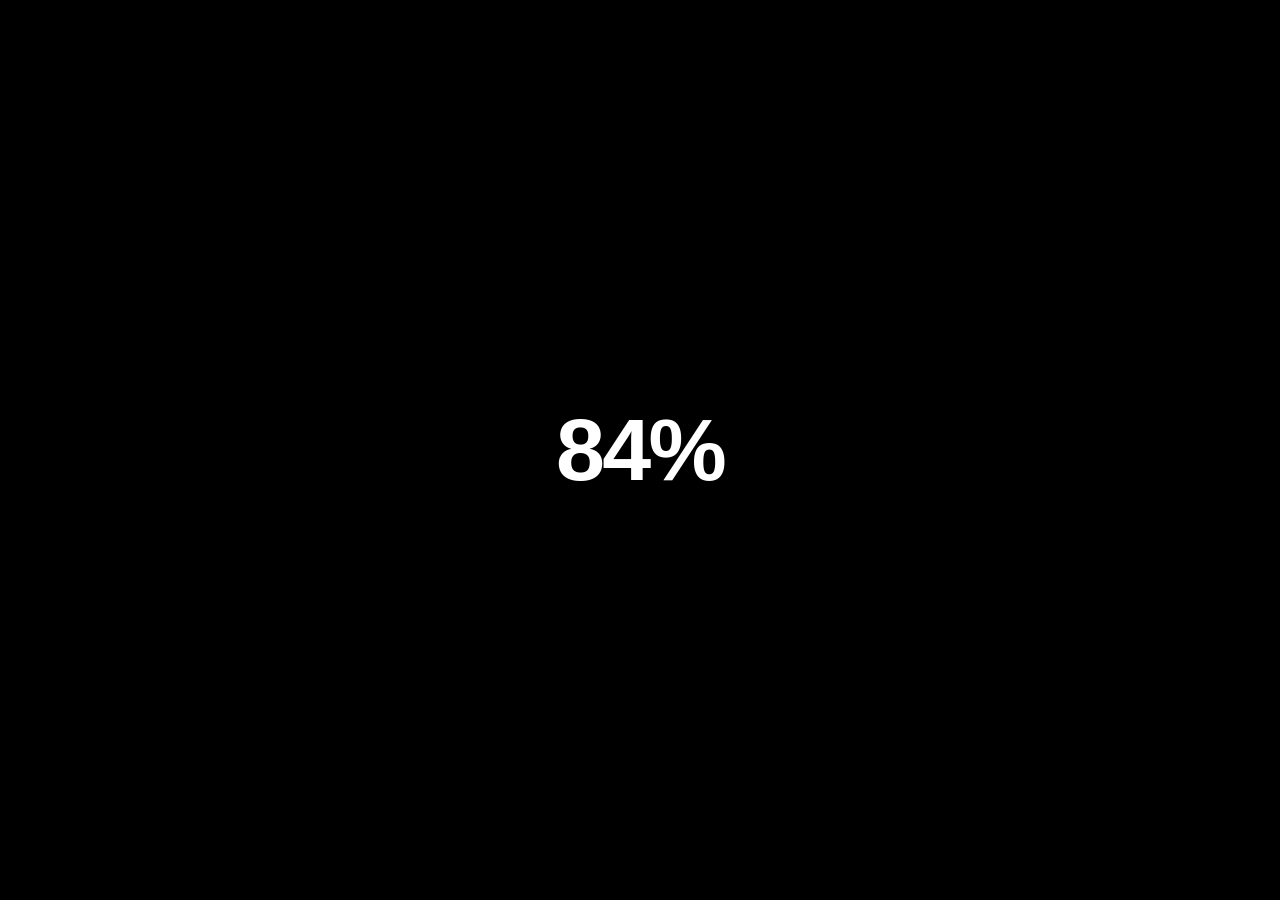
==== commit fa7dc915: "Footer alla Paganelli, linee da inizio/fine nome, mobile con mappa vera, about con loghi grandi - Fo" ====
--- a/index.html
+++ b/index.html
@@ -179,17 +179,9 @@
 
 <a class="node kid ckid" id="c-email" href="mailto:vxly.ps@gmail.com">/ text me</a>
 <a class="node kid ckid" id="c-ig" href="https://instagram.com/vxly.ps" target="_blank" rel="noopener">/ instagram</a>
-<a class="node kid ckid" id="c-imdb" href="https://www.imdb.com/name/nm18378315/" target="_blank" rel="noopener">/ imdb</a>
 </main>
 
-<footer class="site-footer home-footer">
-    <div class="foot-credit">/ &copy;2026 valeriofrancini.it ⭐️🧑🏼‍💻🦈 &mdash; roma &middot; website inspired by the crazy mind of <a href="https://caroljpeg.github.io/Andrea_Martinelli/" target="_blank" rel="noopener">andrea martinelli</a></div>
-    <nav class="foot-contacts">
-        <a href="mailto:vxly.ps@gmail.com">/ text me</a>
-        <a href="https://instagram.com/vxly.ps" target="_blank" rel="noopener">/ instagram</a>
-        <a class="foot-imdb" href="https://www.imdb.com/name/nm18378315/" target="_blank" rel="noopener" title="IMDb"><img src="images/logos/imdb.svg" alt="IMDb"></a>
-    </nav>
-</footer>
+<footer class="site-footer">/ &copy;2026 valeriofrancini.it ⭐️🧑🏼‍💻🦈 &mdash; roma &mdash; website inspired by the crazy mind of <a href="https://caroljpeg.github.io/Andrea_Martinelli/" target="_blank" rel="noopener">andrea martinelli</a></footer>
 
 <noscript>
   <div style="position:relative; z-index:5; padding:12vh 10vw; background:#fff; color:#E30613;">
--- a/assets/map.css
+++ b/assets/map.css
@@ -108,48 +108,29 @@
 #p-fuori { top: 80vh; }
 
 /* rami contacts: scaletta in basso a destra (come i g di paganelli) */
-#c-email { top: 78vh; left: 72vw; }
-#c-ig    { top: 83vh; left: 75vw; }
-#c-imdb  { top: 88vh; left: 78vw; }
+#c-email { top: 79vh; left: 72vw; }
+#c-ig    { top: 85vh; left: 76vw; }
 
 /* =========================================================
-   FOOTER (in tutte le pagine)
+   FOOTER — come su davidepaganelli.it: centrato, sempre in
+   fondo alla finestra, solo il credit.
    ========================================================= */
 .site-footer {
-    color: var(--red);
-    font-size: 11px;
+    position: fixed;
+    bottom: 2vh;
+    left: 50%;
+    transform: translateX(-50%);
+    z-index: 5;
+    color: var(--red);
+    font-size: clamp(7.5px, 1.5vw, 11px);
     text-transform: none;
-    display: flex;
-    justify-content: space-between;
-    align-items: center;
-    gap: 1.5em;
-}
-.foot-credit {
-    line-height: 1.4;
     white-space: nowrap;              /* sempre su UNA riga */
-    font-size: clamp(7.5px, 1.5vw, 11px);
-}
-.foot-credit a { text-decoration: underline; }
-.foot-contacts { display: flex; align-items: center; gap: 16px; text-transform: uppercase; flex-shrink: 0; }
-.foot-contacts a { color: var(--red); }
-.foot-contacts a:hover { background: var(--red); color: #fff; text-decoration: underline; }
-.foot-imdb { display: inline-flex; align-items: center; line-height: 0; }
-.foot-imdb img { height: 13px; width: auto; display: block; }
-
-/* variante home: sovrimpressa in basso */
-.home-footer {
-    position: fixed;
-    left: 5vw;
-    right: 5vw;
-    bottom: 2.5vh;
-    z-index: 2;
-}
-/* variante pagine interne: in fondo al contenuto */
-.page-footer {
-    margin: 8vh 5vw 3vh;
-    padding-top: 2.2vh;
-    border-top: 1px solid rgba(227, 6, 19, 0.25);
-}
+    text-align: center;
+    opacity: 0.75;
+    background: var(--bg);
+    padding: 3px 10px;
+}
+.site-footer a { text-decoration: underline; }
 
 /* --- VF CHE RIMBALZA --- */
 #dvd-link {
@@ -204,15 +185,18 @@
 #profile .say-hi a { text-decoration: underline; margin-right: 20px; }
 #profile .say-hi a:hover { background: var(--red); color: #fff; }
 
+/* loghi: prima riga = i 5 award (grandi), seconda riga = profili */
 .about-laurels {
     display: flex;
-    gap: 20px;
+    gap: 26px;
     align-items: center;
     flex-wrap: wrap;
-    margin: 4vh 0 1vh;
+    margin: 4vh 0 0;
     text-indent: 0;
 }
-.about-laurels img { height: 32px; width: auto; display: block; }
+.about-laurels img { height: 52px; width: auto; display: block; }
+.about-laurels.row2 { margin-top: 2.5vh; gap: 30px; }
+.about-laurels.row2 img { height: 34px; }
 
 /* --- PAGINE PROGETTO --- */
 body.page { overflow: auto; }
@@ -222,7 +206,7 @@
     z-index: 2;
     max-width: 900px;
     margin: 16vh auto 0;
-    padding: 0 5vw;
+    padding: 0 5vw 10vh;   /* aria per il footer fisso in fondo */
     color: var(--red);
 }
 .ptitle { font-size: 24px; font-weight: normal; margin: 0 0 10px; }
@@ -286,7 +270,7 @@
     z-index: 2;
     max-width: 1100px;
     margin: 14vh auto 0;
-    padding: 0 5vw;
+    padding: 0 5vw 10vh;   /* aria per il footer fisso in fondo */
     color: var(--red);
 }
 .slider-head { font-size: 16px; margin: 0 0 22px; }
@@ -337,64 +321,47 @@
 .thumbs img.cur { opacity: 1; box-shadow: 0 0 0 2px var(--red); }
 
 /* =========================================================
-   MOBILE — la home diventa una lista pulita
+   MOBILE — stessa mappa con le linee, ricomposta su due
+   colonne verticali (come davidepaganelli.it da telefono):
+   sx = about + awards · dx = video + photo + contacts
    ========================================================= */
 @media (max-width: 760px) {
-    body.home { overflow: auto; height: auto; }
-    #bg { display: none; }
-
-    #map {
-        position: static;
-        display: flex;
-        flex-direction: column;
-        align-items: flex-start;
-        width: max-content;
-        max-width: 84vw;
-        margin: 12vh auto 16vh;
-        gap: 13px;
-    }
-    #map .node {
-        position: static;
-        transform: none;
-        font-size: 17px;
-        white-space: normal;
-    }
-    #n-root { font-size: 21px; order: 0; margin: 0; }
-    #sub { position: static; transform: none; order: 1; margin: -6px 0 12px; }
-
-    #n-about    { order: 10; }
-    #n-video    { order: 20; }
-    #n-photo    { order: 40; }
-    #n-awards   { order: 60; }
-    #n-contacts { order: 80; }
-
-    .kid { padding-left: 20px; font-size: 14px; }
-    #n-maskara { order: 21; } #n-scatola { order: 22; }
-    #n-verra   { order: 23; } #n-seisolo { order: 24; }
-
-    .award { position: static; left: auto; order: 61; padding-left: 20px; font-size: 13px; gap: 8px; }
-    .award.on { display: flex; }
-    .award img { height: 20px; }
-    #p-emva { order: 61; } #p-timvf { order: 62; } #p-tisff { order: 63; }
-    #p-roma { order: 64; } #p-fuori { order: 65; }
-
-    #c-email { order: 81; } #c-ig { order: 82; } #c-imdb { order: 83; }
+    /* font piccolo come paganelli mobile (lui usa 64%) +
+       tap target più grandi senza spostare il testo */
+    .node { font-size: 10.5px; padding: 6px; margin: -6px; }
+    #n-root { font-size: 13px; }
+    #sub { font-size: 9px; top: calc(50% + 15px); }
+
+    /* video group — in alto, colonna destra: figli SOPRA il toggle,
+       a scaletta (schema esatto di davidepaganelli.it mobile) */
+    #n-maskara { top: 4vh;  left: 50vw; }
+    #n-scatola { top: 9vh;  left: 55vw; }
+    #n-verra   { top: 14vh; left: 54vw; }
+    #n-seisolo { top: 19vh; left: 60vw; }
+    #n-video   { top: 27vh; left: 66vw; }
+
+    /* about — in alto a sinistra */
+    #n-about { top: 31vh; left: 8vw; }
+
+    /* photo — a destra, a metà */
+    #n-photo { top: 44vh; left: 72vw; }
+
+    /* awards — in basso a sinistra, figli che si aprono a destra */
+    #n-awards { top: 59vh; left: 3vw; }
+    .award { font-size: 9.5px; gap: 6px; }
+    .award img { height: 14px; }
+    #p-emva  { top: 66vh; left: 30vw; }
+    #p-timvf { top: 72vh; left: 34vw; }
+    #p-tisff { top: 78vh; left: 38vw; }
+    #p-roma  { top: 84vh; left: 42vw; }
+    #p-fuori { top: 90vh; left: 46vw; }
+
+    /* contacts — in basso a destra (schema c1/c2 di paganelli) */
+    #n-contacts { top: 59vh; left: 58vw; }
+    #c-email { top: 68vh; left: 72vw; }
+    #c-ig    { top: 75vh; left: 68vw; }
 
     #dvd-link { width: 48px; }
-
-    /* footer: statico in fondo, impaginato */
-    .home-footer {
-        position: static;
-        left: auto; right: auto; bottom: auto;
-        margin: 4vh 6vw 4vh;
-    }
-    .site-footer {
-        flex-direction: column;
-        align-items: flex-start;
-        gap: 12px;
-    }
-    .foot-contacts { gap: 18px; }
-
     .home-link { font-size: 14px; }
 
     /* about mobile: blocco a tutta larghezza come paganelli */
@@ -402,17 +369,18 @@
         top: 13vh;
         left: 6vw;
         width: 88vw;
-        height: 70vh;
+        height: 74vh;
         font-size: 14px;
         text-indent: 8vw;
     }
-    .about-laurels { gap: 14px; }
-    .about-laurels img { height: 24px; }
+    .about-laurels { gap: 16px; }
+    .about-laurels img { height: 34px; }
+    .about-laurels.row2 img { height: 24px; }
 
     .page-wrap { margin-top: 13vh; }
     .ptitle { font-size: 20px; }
 
     .slider-wrap { margin-top: 13vh; }
-    .slide-img { max-height: 54vh; }
+    .slide-img { max-height: 50vh; }
     .thumbs img { height: 44px; }
 }
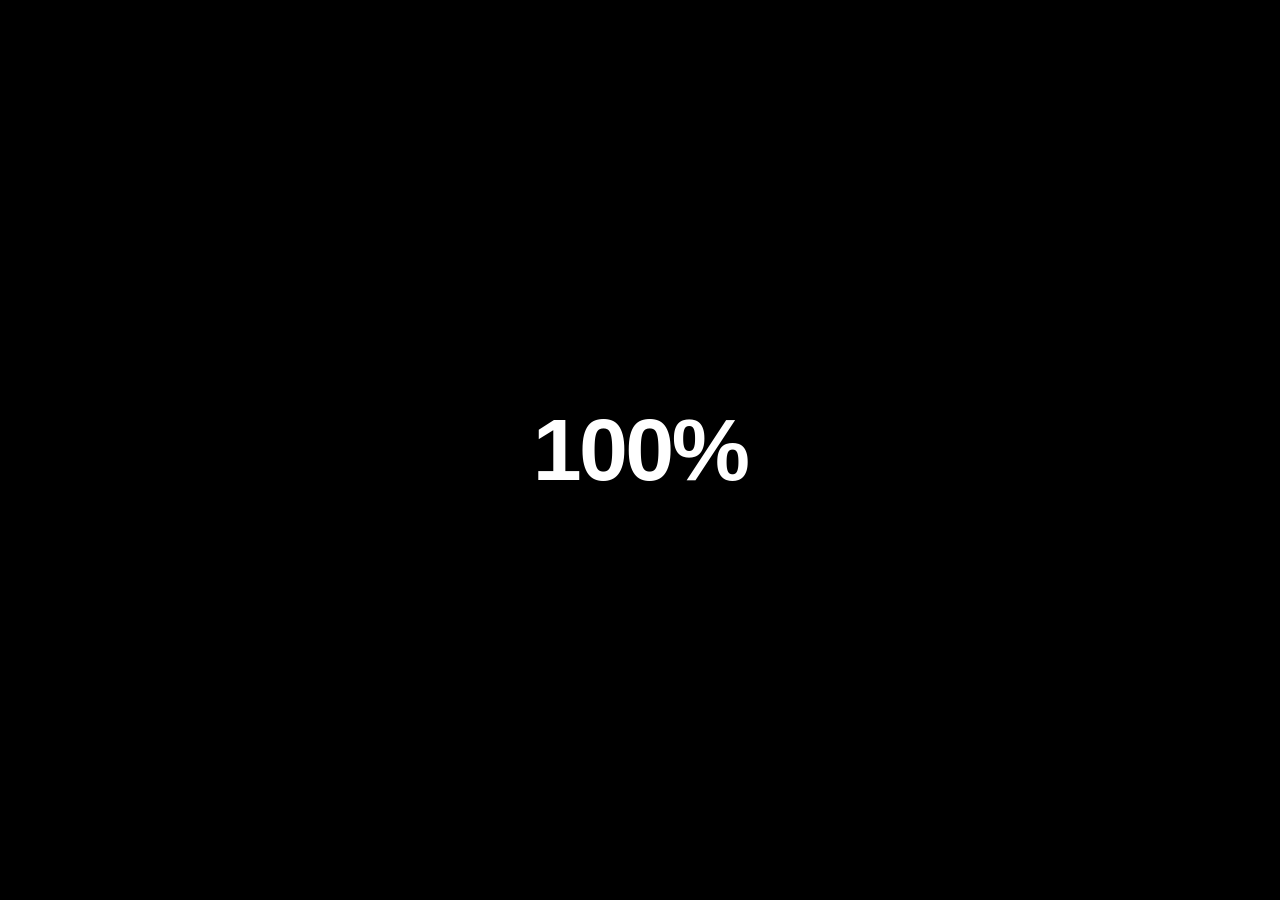
==== commit c4bdb30b: "Hardening: CSP, anti-clickjacking, security.txt, llms.txt fuori dai motori di ricerca - robots.txt: " ====
--- a/index.html
+++ b/index.html
@@ -3,6 +3,11 @@
 <head>
     <meta charset="UTF-8">
     <meta name="viewport" content="width=device-width, initial-scale=1.0">
+    <!-- Sicurezza: CSP (niente script esterni, embed solo YouTube), referrer minimale, scudo anti-clickjacking -->
+    <meta http-equiv="Content-Security-Policy" content="default-src 'self'; script-src 'self'; style-src 'self' 'unsafe-inline'; img-src 'self' https://i.ytimg.com data:; media-src 'self'; frame-src https://www.youtube.com https://www.youtube-nocookie.com; connect-src 'self'; object-src 'none'; base-uri 'self'; form-action 'none'; upgrade-insecure-requests">
+    <meta name="referrer" content="strict-origin-when-cross-origin">
+    <script src="assets/guard.js"></script>
+
     <title>Valerio Francini — Regista (+o-)</title>
     <meta name="description" content="Valerio Francini — regista (+o-)">
     <meta name="author" content="Valerio Francini">
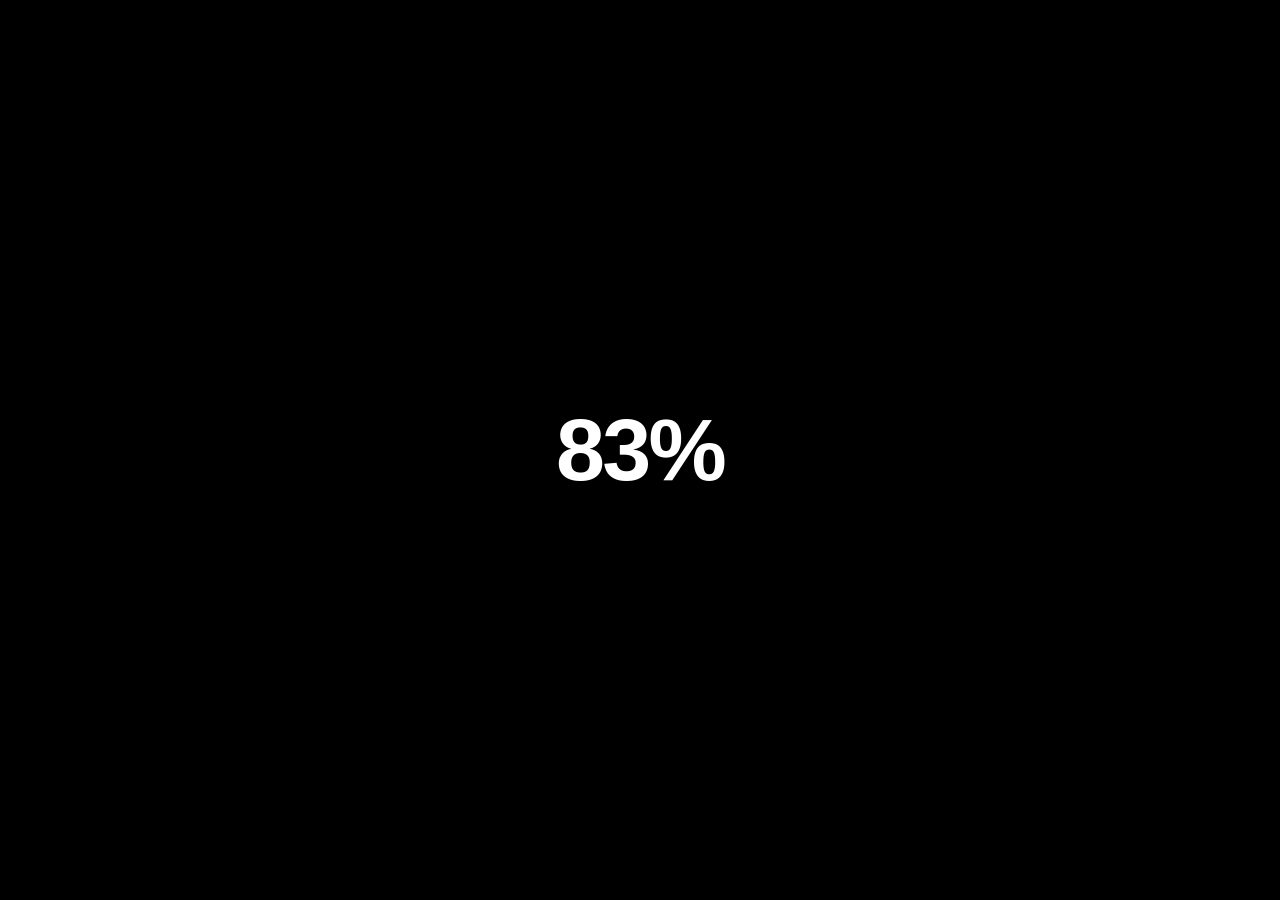
==== commit 5de1d7fe: "Go-live: rimuove noindex, aggiunge CNAME per valeriofrancini.it Il sito è pronto per il dominio pubb" ====
--- a/index.html
+++ b/index.html
@@ -12,9 +12,6 @@
     <meta name="description" content="Valerio Francini — regista (+o-)">
     <meta name="author" content="Valerio Francini">
     <meta name="google-site-verification" content="8TPu9gg0Bu6zsrIQKWYkJ2bd86e3E5L8zh_U75htkX8">
-
-    <!-- STAGING: rimuovere questa riga al go-live sul dominio -->
-    <meta name="robots" content="noindex">
 
     <!-- Open Graph / Social -->
     <meta property="og:type" content="website">
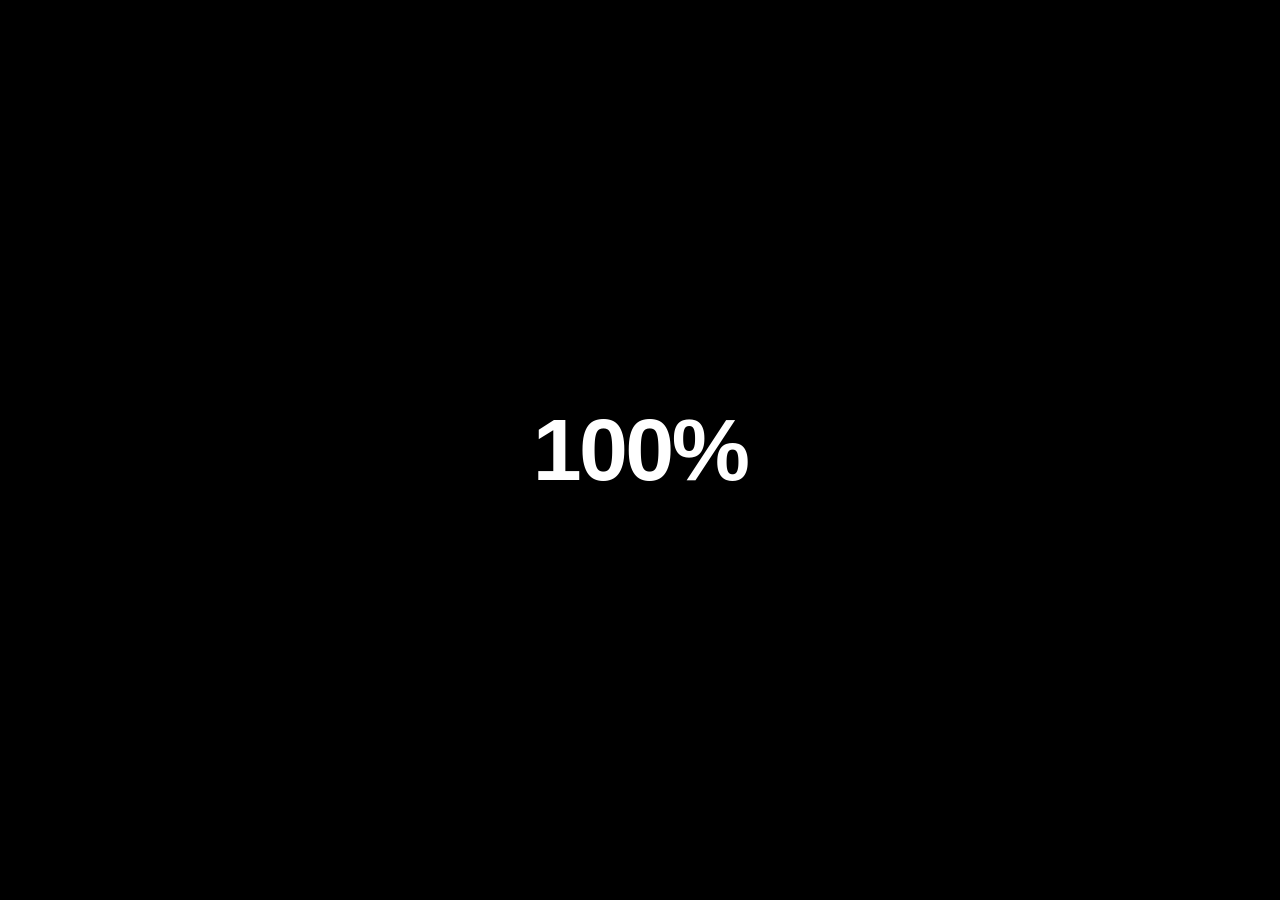
==== commit 41463c9b: "Aggiunge nomination Prisma Awards — Best Music Video (MASKARA) - Home: nuovo award nel ramo /awards " ====
--- a/index.html
+++ b/index.html
@@ -66,6 +66,7 @@
             "Official Selection — Toronto International Music Video Festival 2025",
             "Official Selection — Tokyo International Short Film Festival 2025",
             "Official Selection — Roma Short Film Festival 2025",
+            "Nomination — Best Music Video, Prisma Awards (MASKARA)",
             "Fuoricampo Cinema Giovane FilmFest 2017"
           ],
           "sameAs": [
@@ -176,6 +177,8 @@
     <img src="images/laurel/tisff-2025.png" alt=""> tokyo isff 2025</a>
 <span class="node kid award" id="p-roma">
     <img src="images/laurel/roma-sff-2025.png" alt=""> roma sff 2025</span>
+<span class="node kid award" id="p-prisma">
+    <img src="images/laurel/prisma-awards.png" alt=""> prisma awards &mdash; best music video</span>
 <a class="node kid award" id="p-fuori" href="https://www.fuoricampofilmfest.com/news" target="_blank" rel="noopener">
     <img src="images/laurel/FuoricampoFilmFest_ValerioFrancini.png" alt=""> fuoricampo 2017</a>
 
--- a/assets/map.css
+++ b/assets/map.css
@@ -101,11 +101,12 @@
 .award img { height: 24px; width: auto; display: block; }
 .award:hover { background: var(--red); color: #fff; }
 
-#p-emva  { top: 56vh; }
-#p-timvf { top: 62vh; }
-#p-tisff { top: 68vh; }
-#p-roma  { top: 74vh; }
-#p-fuori { top: 80vh; }
+#p-emva   { top: 54vh; }
+#p-timvf  { top: 60vh; }
+#p-tisff  { top: 66vh; }
+#p-roma   { top: 72vh; }
+#p-prisma { top: 78vh; }
+#p-fuori  { top: 84vh; }
 
 /* rami contacts: scaletta in basso a destra (come i g di paganelli) */
 #c-email { top: 79vh; left: 72vw; }
@@ -350,11 +351,12 @@
     #n-awards { top: 59vh; left: 3vw; }
     .award { font-size: 9.5px; gap: 6px; }
     .award img { height: 14px; }
-    #p-emva  { top: 66vh; left: 30vw; }
-    #p-timvf { top: 72vh; left: 34vw; }
-    #p-tisff { top: 78vh; left: 38vw; }
-    #p-roma  { top: 84vh; left: 42vw; }
-    #p-fuori { top: 90vh; left: 46vw; }
+    #p-emva   { top: 63vh; left: 30vw; }
+    #p-timvf  { top: 68vh; left: 34vw; }
+    #p-tisff  { top: 73vh; left: 38vw; }
+    #p-roma   { top: 78vh; left: 42vw; }
+    #p-prisma { top: 83vh; left: 46vw; }
+    #p-fuori  { top: 88vh; left: 50vw; }
 
     /* contacts — in basso a destra (schema c1/c2 di paganelli) */
     #n-contacts { top: 59vh; left: 58vw; }
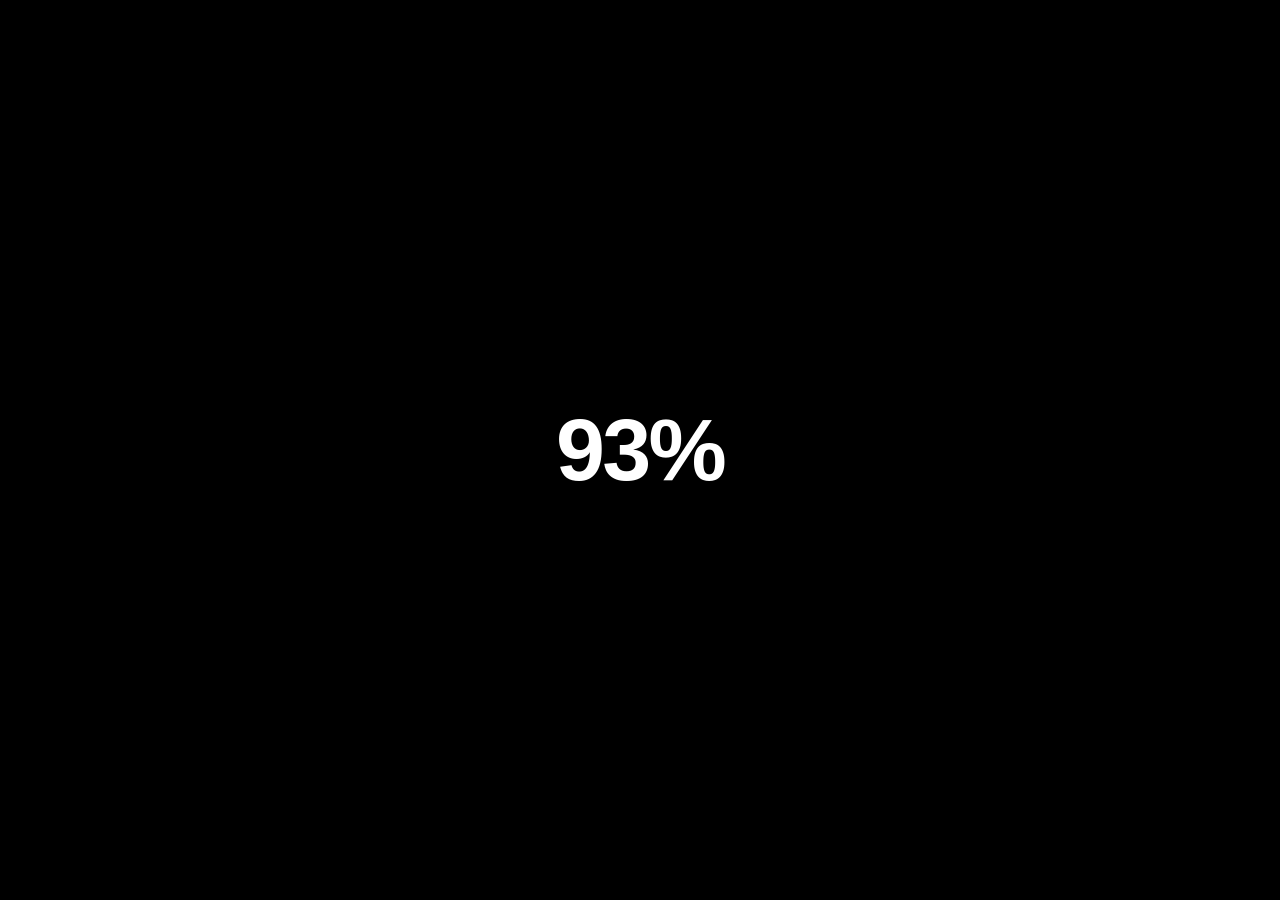
==== commit bef9c149: "Velo nero anti-flash su connessioni lente, riordino Prisma Awards dopo Toronto - assets/boot.js (nuo" ====
--- a/index.html
+++ b/index.html
@@ -64,9 +64,9 @@
           "award": [
             "Best Rock Video — Europe Music Video Awards 2025 (MASKARA)",
             "Official Selection — Toronto International Music Video Festival 2025",
+            "Nomination — Best Music Video, Prisma Awards (MASKARA)",
             "Official Selection — Tokyo International Short Film Festival 2025",
             "Official Selection — Roma Short Film Festival 2025",
-            "Nomination — Best Music Video, Prisma Awards (MASKARA)",
             "Fuoricampo Cinema Giovane FilmFest 2017"
           ],
           "sameAs": [
@@ -148,6 +148,15 @@
 </head>
 <body class="home">
 
+<!-- Velo nero statico: dipinto dal primissimo istante (parte dell'HTML,
+     non serve aspettare nessuno script), così su connessioni lente non si
+     vede mai il sito in anteprima prima dell'intro. intro.js lo riusa per
+     l'animazione; se l'intro è già stata vista o intro.js non arriva mai,
+     viene tolto subito da assets/boot.js (esterno: la CSP blocca gli
+     script inline). -->
+<div id="vf-boot" style="position:fixed;inset:0;z-index:999999;background:#000;"></div>
+<script src="assets/boot.js"></script>
+
 <canvas id="bg"></canvas>
 
 <a id="dvd-link" href="chi-sono/">
@@ -173,12 +182,12 @@
     <img src="images/laurel/emva-2025.png" alt=""> emva 2025 &mdash; best rock video</a>
 <a class="node kid award" id="p-timvf" href="https://www.imdb.com/it/event/ev0039635/2025/1/" target="_blank" rel="noopener">
     <img src="images/laurel/timvf-2025.png" alt=""> toronto imvf 2025</a>
+<span class="node kid award" id="p-prisma">
+    <img src="images/laurel/prisma-awards.png" alt=""> prisma awards &mdash; best music video</span>
 <a class="node kid award" id="p-tisff" href="https://www.tokyoshortfilmfest.com/post/maskara-yconydol-valerio-francini-davide-paganelli" target="_blank" rel="noopener">
     <img src="images/laurel/tisff-2025.png" alt=""> tokyo isff 2025</a>
 <span class="node kid award" id="p-roma">
     <img src="images/laurel/roma-sff-2025.png" alt=""> roma sff 2025</span>
-<span class="node kid award" id="p-prisma">
-    <img src="images/laurel/prisma-awards.png" alt=""> prisma awards &mdash; best music video</span>
 <a class="node kid award" id="p-fuori" href="https://www.fuoricampofilmfest.com/news" target="_blank" rel="noopener">
     <img src="images/laurel/FuoricampoFilmFest_ValerioFrancini.png" alt=""> fuoricampo 2017</a>
 
--- a/assets/map.css
+++ b/assets/map.css
@@ -103,9 +103,9 @@
 
 #p-emva   { top: 54vh; }
 #p-timvf  { top: 60vh; }
-#p-tisff  { top: 66vh; }
-#p-roma   { top: 72vh; }
-#p-prisma { top: 78vh; }
+#p-prisma { top: 66vh; }
+#p-tisff  { top: 72vh; }
+#p-roma   { top: 78vh; }
 #p-fuori  { top: 84vh; }
 
 /* rami contacts: scaletta in basso a destra (come i g di paganelli) */
@@ -353,9 +353,9 @@
     .award img { height: 14px; }
     #p-emva   { top: 63vh; left: 30vw; }
     #p-timvf  { top: 68vh; left: 34vw; }
-    #p-tisff  { top: 73vh; left: 38vw; }
-    #p-roma   { top: 78vh; left: 42vw; }
-    #p-prisma { top: 83vh; left: 46vw; }
+    #p-prisma { top: 73vh; left: 38vw; }
+    #p-tisff  { top: 78vh; left: 42vw; }
+    #p-roma   { top: 83vh; left: 46vw; }
     #p-fuori  { top: 88vh; left: 50vw; }
 
     /* contacts — in basso a destra (schema c1/c2 di paganelli) */
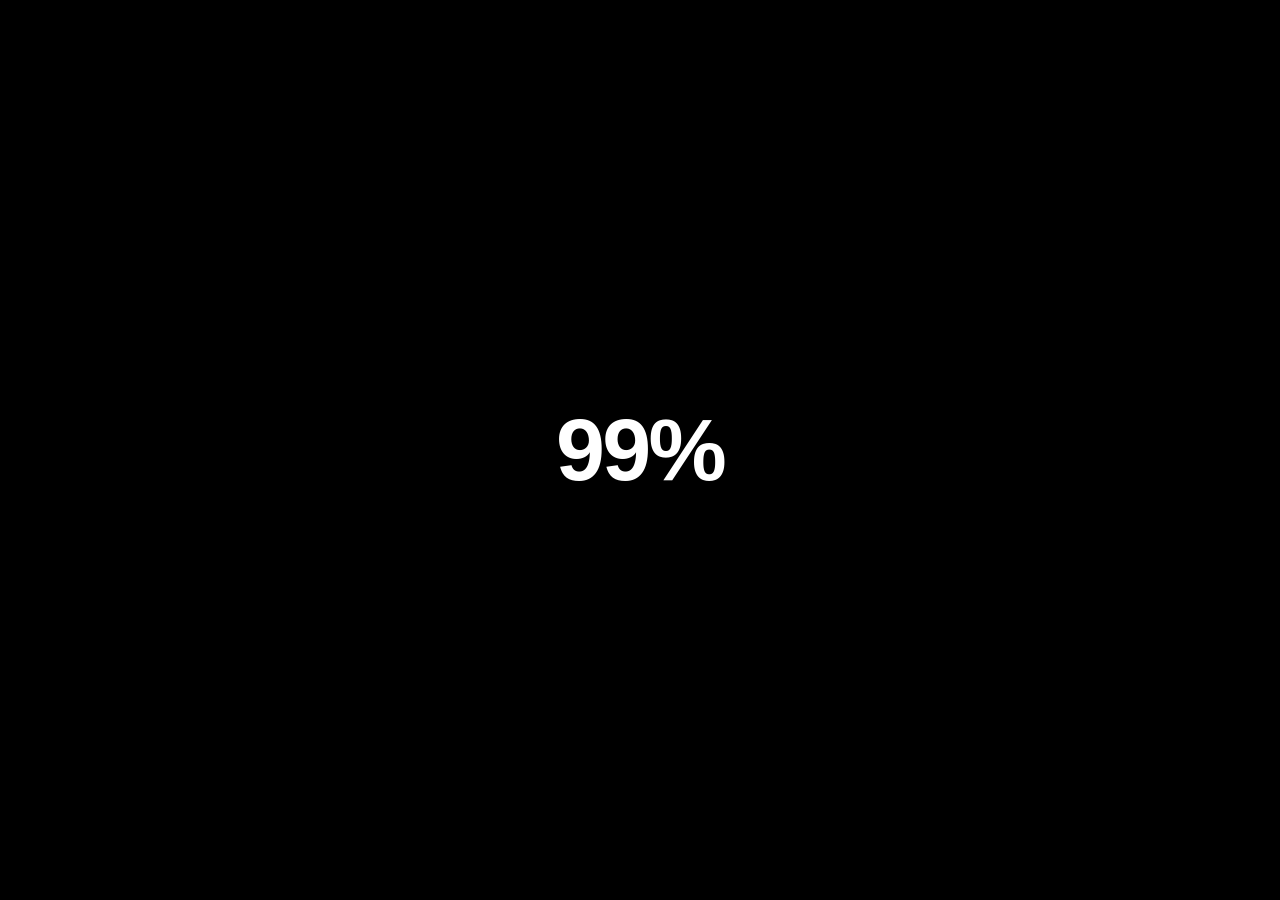
==== commit ddaeb2da: "Pagina foto a rami, intro a ogni caricamento, SEO - /photo/ rifatta come la home: "/ foto" al centro" ====
--- a/index.html
+++ b/index.html
@@ -8,21 +8,28 @@
     <meta name="referrer" content="strict-origin-when-cross-origin">
     <script src="assets/guard.js"></script>
 
-    <title>Valerio Francini — Regista (+o-)</title>
-    <meta name="description" content="Valerio Francini — regista (+o-)">
+    <title>Valerio Francini — Regista (+o-) · Music video e cortometraggi, Roma</title>
+    <meta name="description" content="Valerio Francini, regista e sceneggiatore indipendente di Roma. Music video e cortometraggi in pellicola 16mm e Super8. MASKARA: Best Rock Video agli Europe Music Video Awards 2025.">
+    <meta name="robots" content="index, follow, max-image-preview:large, max-snippet:-1">
+    <link rel="canonical" href="https://valeriofrancini.it/">
     <meta name="author" content="Valerio Francini">
     <meta name="google-site-verification" content="8TPu9gg0Bu6zsrIQKWYkJ2bd86e3E5L8zh_U75htkX8">
 
     <!-- Open Graph / Social -->
     <meta property="og:type" content="website">
     <meta property="og:url" content="https://valeriofrancini.it/">
+    <meta property="og:site_name" content="Valerio Francini">
+    <meta property="og:locale" content="it_IT">
     <meta property="og:title" content="Valerio Francini — Regista (+o-)">
-    <meta property="og:description" content="Regista (+o-)">
-    <meta property="og:image" content="https://valeriofrancini.it/images/valerio-francini-portrait-1.jpg">
+    <meta property="og:description" content="Music video e cortometraggi in 16mm e Super8. Best Rock Video, Europe Music Video Awards 2025. Roma.">
+    <meta property="og:image" content="https://valeriofrancini.it/images/ValerioFrancini/ValerioFrancini_PP.jpg">
     <meta name="twitter:card" content="summary_large_image">
+    <meta name="twitter:title" content="Valerio Francini — Regista (+o-)">
+    <meta name="twitter:description" content="Music video e cortometraggi in 16mm e Super8. Roma.">
+    <meta name="twitter:image" content="https://valeriofrancini.it/images/ValerioFrancini/ValerioFrancini_PP.jpg">
 
     <link rel="icon" href="images/favicon-upsidedown.png" type="image/png">
-    <link rel="stylesheet" href="assets/map.css">
+    <link rel="stylesheet" href="assets/map.css?v=20261111">
 
     <!-- Dati strutturati per motori di ricerca e AI -->
     <script type="application/ld+json">
@@ -155,7 +162,7 @@
      viene tolto subito da assets/boot.js (esterno: la CSP blocca gli
      script inline). -->
 <div id="vf-boot" style="position:fixed;inset:0;z-index:999999;background:#000;"></div>
-<script src="assets/boot.js"></script>
+<script src="assets/boot.js?v=20261111" data-intro="always"></script>
 
 <canvas id="bg"></canvas>
 
@@ -164,12 +171,13 @@
 </a>
 
 <main id="map">
+<h1 class="sr">Valerio Francini &mdash; regista e sceneggiatore indipendente, Roma</h1>
 <div class="node toggle" id="n-root">/ valerio francini</div>
 <div id="sub">// regista (+o-)</div>
 
 <a class="node" id="n-about" href="chi-sono/">/ about</a>
 <div class="node toggle" id="n-video">/ video</div>
-<a class="node" id="n-photo" href="photo/">/ photo</a>
+<a class="node" id="n-photo" href="photo/">/ foto</a>
 <div class="node toggle" id="n-awards">/ awards</div>
 <div class="node toggle" id="n-contacts">/ contacts</div>
 
@@ -206,7 +214,7 @@
       <li><a href="scatola-rossa/">/ scatola rossa &mdash; music video</a></li>
       <li><a href="verra-la-morte/">/ verr&agrave; la morte &mdash; experimental short</a></li>
       <li><a href="sei-solo/">/ sei solo &mdash; cortometraggio</a></li>
-      <li><a href="photo/">/ photo</a></li>
+      <li><a href="photo/">/ foto</a></li>
       <li><a href="mailto:vxly.ps@gmail.com">/ text me</a></li>
       <li><a href="https://instagram.com/vxly.ps">/ instagram</a></li>
       <li><a href="https://www.imdb.com/name/nm18378315/">/ imdb</a></li>
@@ -214,7 +222,7 @@
   </div>
 </noscript>
 
-<script src="assets/intro.js"></script>
+<script src="assets/intro.js?v=20261111"></script>
 <script src="assets/script.js"></script>
 <script src="assets/map.js"></script>
 </body>
--- a/assets/map.css
+++ b/assets/map.css
@@ -41,6 +41,9 @@
     z-index: 0;
     display: block;
 }
+
+/* testo solo per motori di ricerca e screen reader */
+.sr { position: absolute; width: 1px; height: 1px; margin: -1px; padding: 0; overflow: hidden; clip: rect(0 0 0 0); white-space: nowrap; border: 0; }
 
 /* --- NODI --- */
 .node {
@@ -263,63 +266,110 @@
 .back { font-size: 13px; text-decoration: underline; }
 .back:hover { background: var(--red); color: #fff; }
 
-/* --- PHOTO (slideshow: foto grande cliccabile + strip di thumbnails) --- */
-body.photo { overflow: auto; }
-
-.slider-wrap {
-    position: relative;
-    z-index: 2;
-    max-width: 1100px;
-    margin: 14vh auto 0;
-    padding: 0 5vw 10vh;   /* aria per il footer fisso in fondo */
-    color: var(--red);
-}
-.slider-head { font-size: 16px; margin: 0 0 22px; }
-.slider-stage {
-    width: 100%;
-    min-height: 40vh;
-    display: flex;
-    align-items: center;
-    justify-content: center;
-}
-.slide-img {
-    max-width: 100%;
-    max-height: 64vh;
-    border: 1px solid var(--red);
-    display: block;
-    cursor: pointer;              /* click = foto successiva */
-}
-.slide-ph {
-    width: 100%;
-    max-width: 620px;
-    aspect-ratio: 3 / 2;
-    border: 1px solid var(--red);
-    display: flex;
-    align-items: center;
-    justify-content: center;
-    color: var(--red);
-    font-size: 12px;
-    background: repeating-linear-gradient(45deg, transparent, transparent 9px, rgba(227,6,19,0.06) 9px, rgba(227,6,19,0.06) 18px);
-}
-.slider-cap { text-transform: none; font-size: 12px; margin: 10px 0 0; min-height: 1em; text-align: center; }
-
-.thumbs {
+/* --- FOTO (mappa con rami; ogni ramo apre un collage di foto piccole) ---
+   Pagina generata da tools/build-photo.py. Stessa logica della home:
+   nome al centro, rami che partono dal centro, rosso su bianco. */
+body.foto { overflow: hidden; }
+body.foto #bg { z-index: 0; }
+
+#f-root {
+    top: 50%; left: 50%;
+    transform: translate(-50%, -50%);
+    margin: 0;
+    font-weight: 400;
+    text-decoration: underline;
+    cursor: pointer;
+}
+.branch { display: contents; }
+.fb {
+    background: none;
+    border: 0;
+    padding: 0;
+    font: inherit;
+    text-transform: inherit;
+    cursor: pointer;
+}
+.fb[aria-expanded="true"] { background: var(--red); color: #fff; }
+#b-vanguard  { top: 16vh; left: 12vw; }
+#b-personal  { top: 16vh; left: 74vw; }
+#b-backstage { top: 79vh; left: 12vw; }
+#b-stuff     { top: 79vh; left: 78vw; }
+
+/* collage: foto piccole fitte, righe giustificate (altezza --h calcolata da gallery.js) */
+.cluster {
+    position: absolute;
+    z-index: 3;
+    width: min(38vw, 600px);
+    background: var(--bg);
+    display: none;
+}
+.js .cluster.on { display: block; animation: cin 0.2s ease both; }
+.c-tl { top: 24vh; left: 5vw; }
+.c-tr { top: 24vh; right: 5vw; }
+.c-bl { bottom: 24vh; left: 5vw; }
+.c-br { bottom: 24vh; right: 5vw; }
+.cl {
     display: flex;
     flex-wrap: wrap;
-    justify-content: center;
-    gap: 8px;
-    margin: 22px 0 0;
-}
-.thumbs img {
-    height: 54px;
-    width: auto;
+    gap: 3px;
+    align-content: flex-start;
+    max-height: 54vh;
+    overflow: hidden;
+}
+.cl::after { content: ""; flex-grow: 1000000; }
+.th {
     display: block;
+    position: relative;
+    height: var(--h, 90px);
+    flex: calc(var(--r) * 100) 1 calc(var(--r) * var(--h, 90px));
+    overflow: hidden;
+    cursor: pointer;
+}
+.th img { display: block; width: 100%; height: 100%; object-fit: cover; }
+.th:hover, .th:focus-visible { outline: 2px solid var(--red); outline-offset: -2px; z-index: 1; }
+@keyframes cin { from { opacity: 0; transform: translateY(6px); } to { opacity: 1; transform: none; } }
+
+/* senza JavaScript: tutto in fila, niente mappa */
+html:not(.js) body.foto { overflow: auto; }
+html:not(.js) #f-root, html:not(.js) .fb { position: static; display: block; margin: 14px 5vw; }
+html:not(.js) .cluster { position: static; display: block; width: auto; margin: 0 5vw 24px; }
+html:not(.js) .home-link { position: static; display: block; margin: 20px 5vw 0; }
+
+/* visualizzatore (piccolo, sopra la mappa) */
+.lb {
+    position: fixed; inset: 0; z-index: 100000;
+    display: none;
+    background: rgba(255, 255, 255, 0.92);
+    text-transform: uppercase;
+}
+.lb.open { display: block; }
+.lb-box {
+    position: absolute;
+    top: 50%; left: 50%;
+    transform: translate(-50%, -50%);
+    display: flex;
+    flex-direction: column;
+    width: max-content;
+    max-width: 92vw;
+    background: var(--bg);
     border: 1px solid var(--red);
-    opacity: 0.5;
-    cursor: pointer;
-}
-.thumbs img:hover { opacity: 0.85; }
-.thumbs img.cur { opacity: 1; box-shadow: 0 0 0 2px var(--red); }
+    color: var(--red);
+    font-size: 13px;
+}
+.lb-bar { display: flex; align-items: center; justify-content: space-between; gap: 18px; min-width: 300px; padding: 4px 6px 4px 12px; }
+.lb-top { border-bottom: 1px solid var(--red); }
+.lb-bot { border-top: 1px solid var(--red); }
+.lb-img { display: block; max-width: 90vw; max-height: 66vh; width: auto; height: auto; margin: 0 auto; cursor: pointer; transition: opacity 0.2s; }
+.lb.loading .lb-img { opacity: 0.2; }
+.lb-bar button {
+    background: none; border: 0; padding: 8px 10px;
+    color: var(--red); font: inherit; text-transform: uppercase;
+    cursor: pointer; -webkit-tap-highlight-color: transparent;
+}
+.lb-bar button:hover, .lb-bar button:focus-visible { background: var(--red); color: #fff; outline: none; }
+.lb-title { padding: 8px 0; }
+
+@media (prefers-reduced-motion: reduce) { .js .cluster.on { animation: none; } }
 
 /* =========================================================
    MOBILE — stessa mappa con le linee, ricomposta su due
@@ -382,7 +432,15 @@
     .page-wrap { margin-top: 13vh; }
     .ptitle { font-size: 20px; }
 
-    .slider-wrap { margin-top: 13vh; }
-    .slide-img { max-height: 50vh; }
-    .thumbs img { height: 44px; }
-}
+    /* foto mobile: stessa mappa, 4 rami sopra e sotto; il collage occupa il centro */
+    #f-root { font-size: 13px; }
+    #b-vanguard  { top: 14vh; left: 8vw; }
+    #b-personal  { top: 14vh; left: 66vw; }
+    #b-backstage { top: 80vh; left: 8vw; }
+    #b-stuff     { top: 80vh; left: 74vw; }
+    .cluster, .c-tl, .c-tr, .c-bl, .c-br { top: 21vh; bottom: auto; left: 4vw; right: 4vw; width: auto; }
+    .cl { max-height: 54vh; }
+    .lb-img { max-width: 94vw; max-height: 60vh; }
+    .lb-bar { min-width: 0; gap: 8px; }
+    .lb-box { max-width: 96vw; font-size: 11px; }
+}
